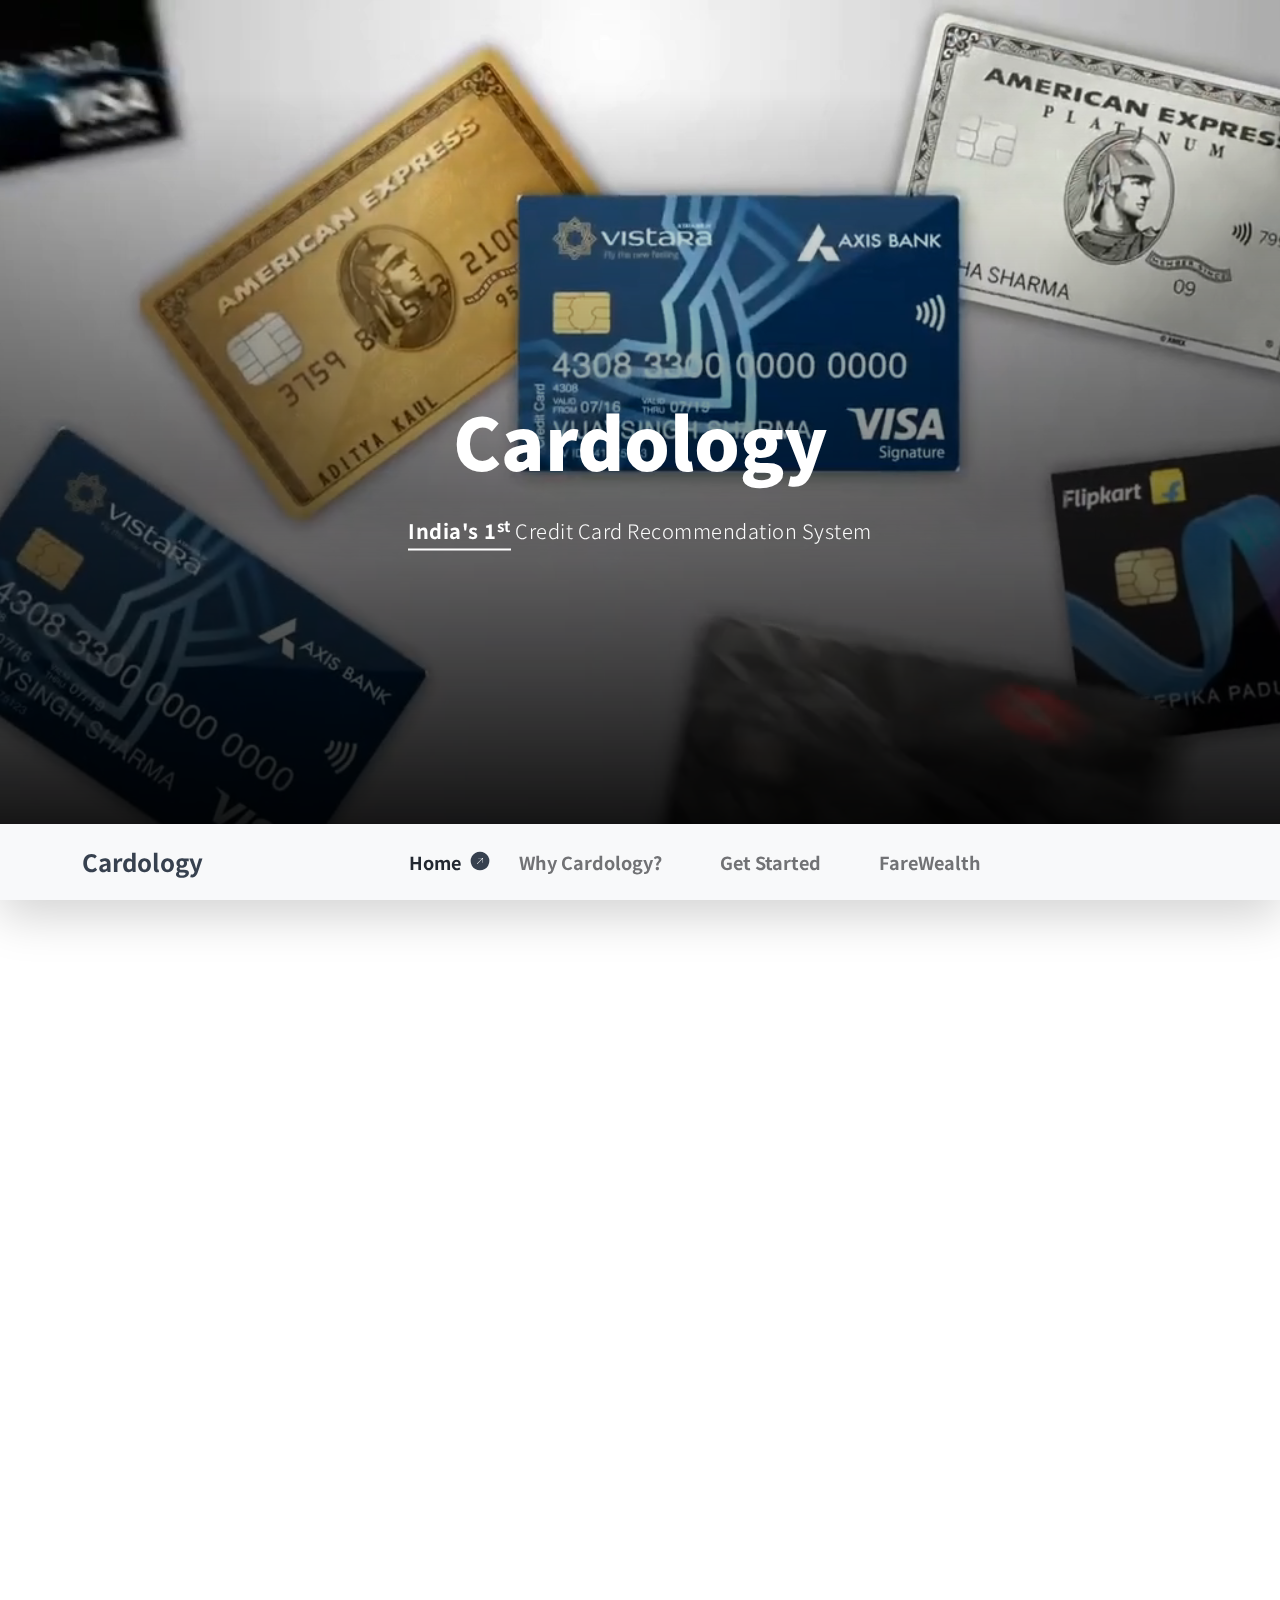
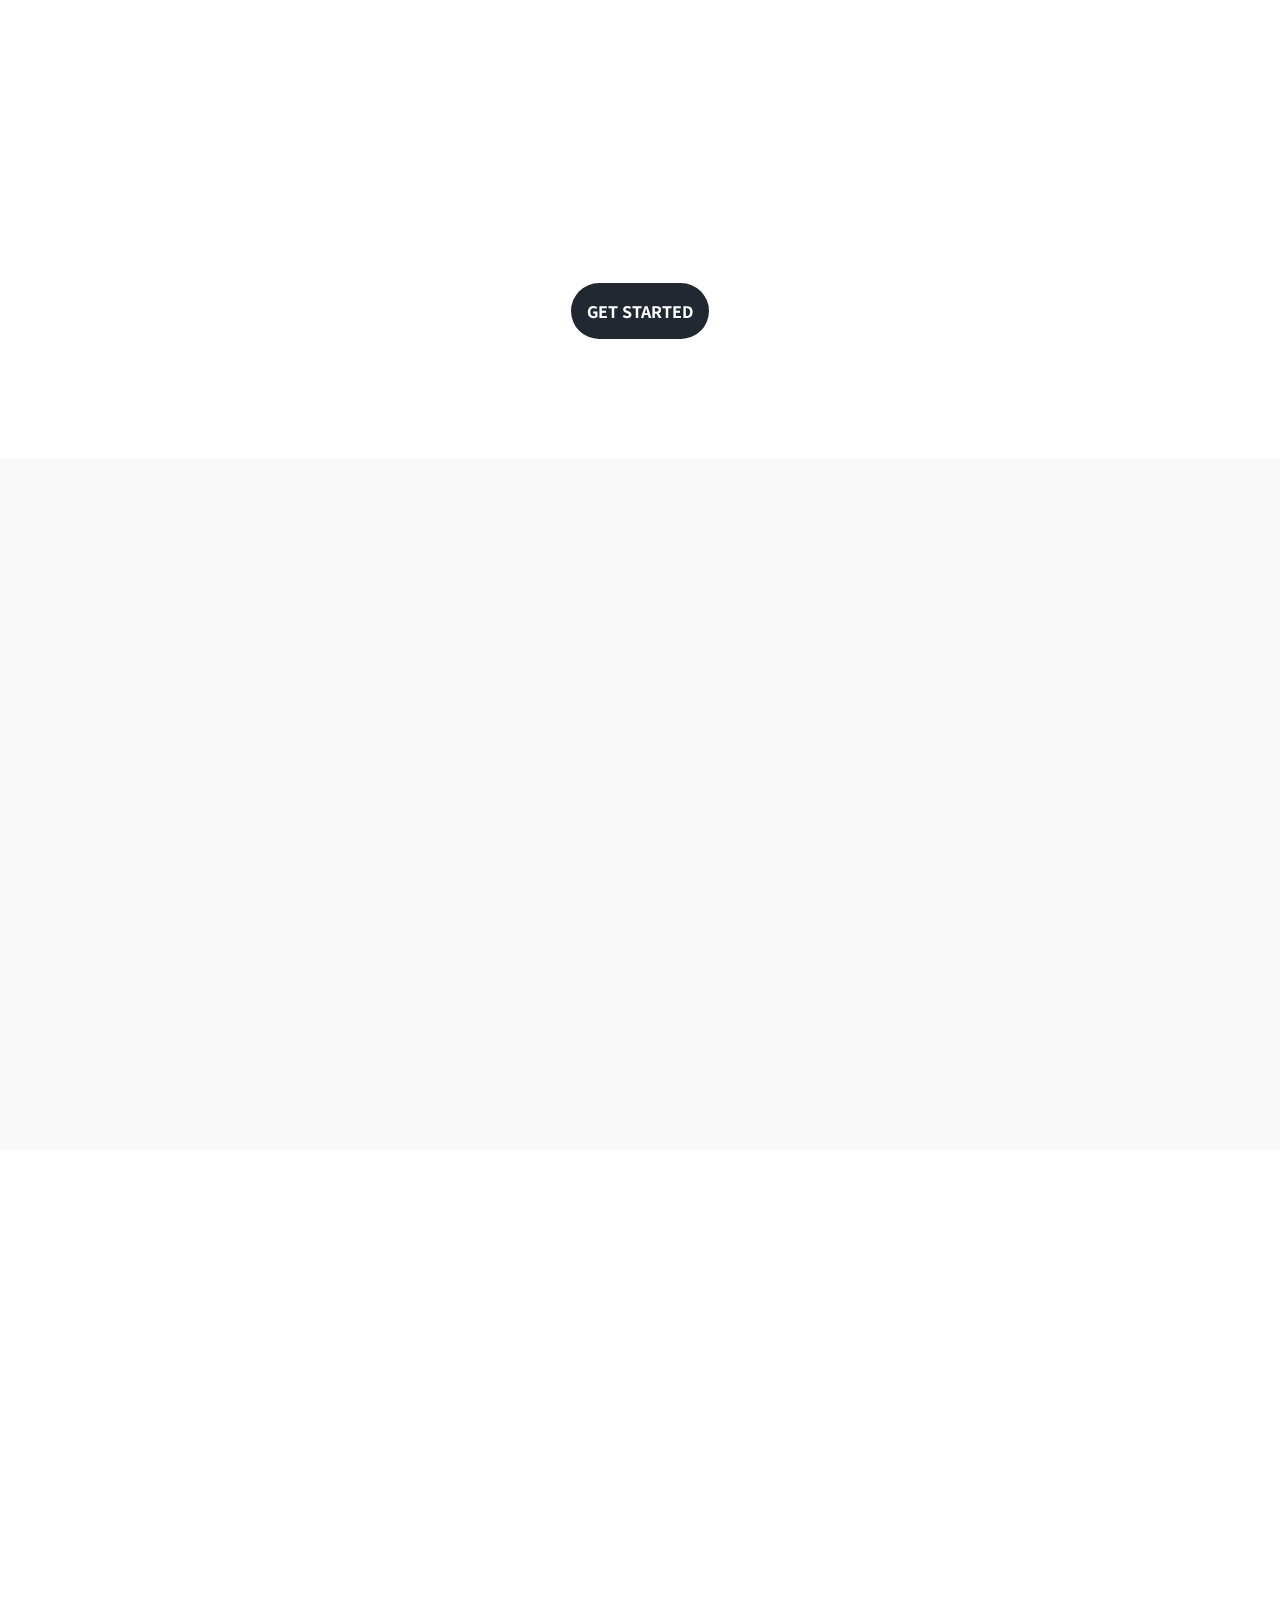
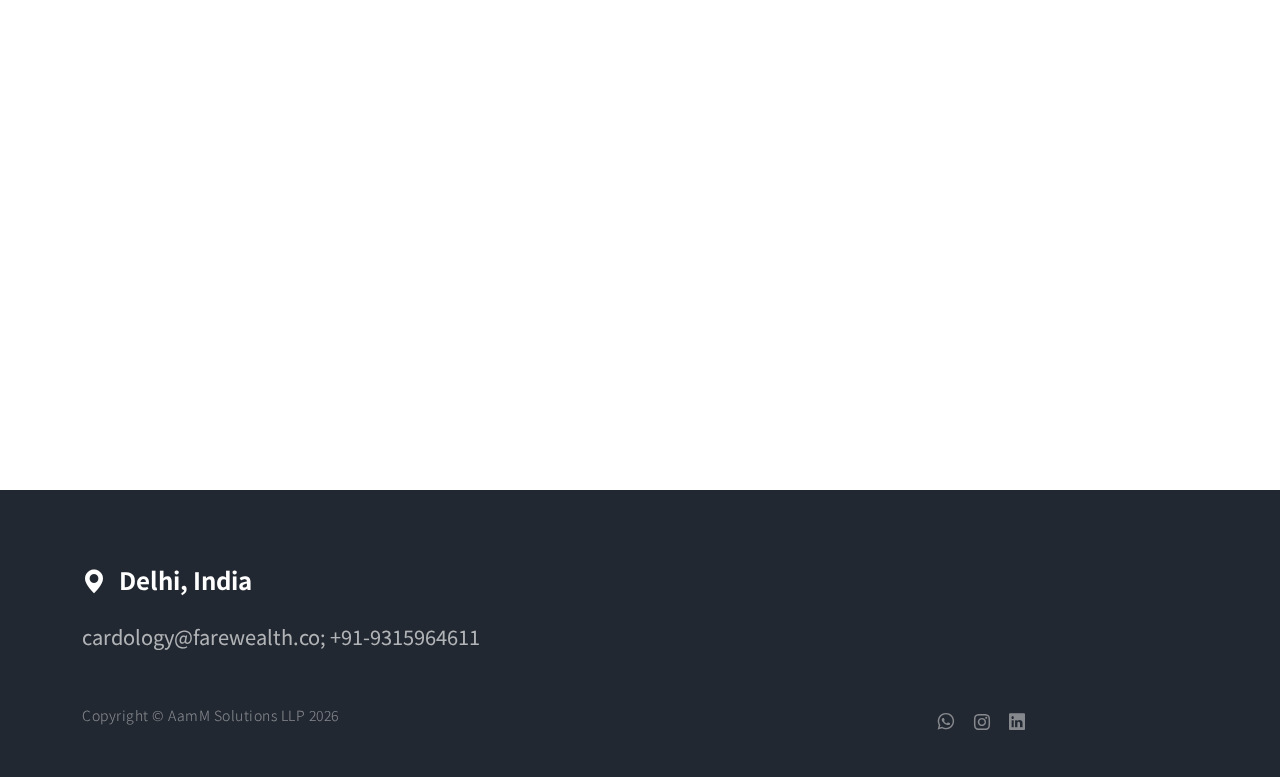
==== cardology.html @ 53d83308 "Update cardology.html" ====
<!doctype html>
<html lang="en">
    <head>
        <meta charset="utf-8">
        <meta name="viewport" content="width=device-width, initial-scale=1">

        <meta name="description" content="India's 1st Credit Card Recommendation System. Find the best credit cards from SBI, Axis Bank, ICICI, HDFC, and more.">
        <meta name="keywords" content="reward points, redemption, cashback, miles, credit cards, best credit card, which credit card to get, credit card recommendation, SBI, Axis Bank, ICICI, HDFC, IDFC, credit score, CIBIL, CRIF, Gpay, Cred, Magnus, Amex, American Express, infinia">
        <meta name="author" content="FareWealth">

        <title>Cardology - FareWealth | Credit Card Recommendation System</title>
        <link href="images/tabicon.png" rel="icon">

        <!-- CSS FILES -->
        <link rel="preconnect" href="https://fonts.googleapis.com">

        <link rel="preconnect" href="https://fonts.gstatic.com" crossorigin>

        <link href="https://fonts.googleapis.com/css2?family=Noto+Sans+JP:wght@300;400;700;900&display=swap" rel="stylesheet">

        <link href="css/bootstrap.min.css" rel="stylesheet">
        <link href="css/bootstrap-icons.css" rel="stylesheet">

        <link rel="stylesheet" href="css/magnific-popup.css">

        <link href="css/aos.css" rel="stylesheet">

        <link href="css/templatemo-nomad-force.css" rel="stylesheet">
<!--

TemplateMo 567 Nomad Force

https://templatemo.com/tm-567-nomad-force

-->

<!-- Google tag (gtag.js) -->
<script async src="https://www.googletagmanager.com/gtag/js?id=AW-16481809803">
</script>
<script>
  window.dataLayer = window.dataLayer || [];
  function gtag(){dataLayer.push(arguments);}
  gtag('js', new Date());

  gtag('config', 'AW-16481809803');
</script>

<script src="https://www.google.com/recaptcha/api.js" async defer></script>

    </head>

    <body>

        <main>

          <section class="hero" id="hero">
              <div class="heroText">
                  <h1 class="text-white mt-5 mb-lg-4" data-aos="zoom-in" data-aos-delay="800">
                      Cardology
                  </h1>

                  <p class="text-secondary-white-color" data-aos="fade-up" data-aos-delay="1000">
                      <strong class="custom-underline">India's 1<sup>st</sup></strong> Credit Card Recommendation System
                  </p>
              </div>
                <div style="display:none">credit card</div>
                <div class="videoWrapper">
                  <video autoplay="" loop="" muted="" class="custom-video" poster="videos/card_fall.mp4">
                      <source src="videos/card_fall.mp4" type="video/mp4">

                      Your browser does not support the video tag.
                  </video>
              </div>

                <div class="overlay"></div>
            </section>

            <nav class="navbar navbar-expand-lg bg-light shadow-lg">
                <div class="container">
                    <a class="navbar-brand" href="cardology">
                        <strong>Cardology</strong>
                    </a>

                    <button class="navbar-toggler" type="button" data-bs-toggle="collapse" data-bs-target="#navbarNav" aria-controls="navbarNav" aria-expanded="false" aria-label="Toggle navigation">
                        <span class="navbar-toggler-icon"></span>
                    </button>

                    <div class="collapse navbar-collapse" id="navbarNav">
                        <ul class="navbar-nav mx-auto">
                            <li class="nav-item active">
                                <a class="nav-link" href="#hero">Home</a>
                            </li>

                            <li class="nav-item">
                                <a class="nav-link" href="#why">Why Cardology?</a>
                            </li>

                            <li class="nav-item">
                                <a class="nav-link" href="#go">Get Started</a>
                            </li>

                            <!--<li class="nav-item">
                                <a class="nav-link" href="index.html#news">News & Events</a>
                            </li>-->

                            <li class="nav-item">
                                <a class="nav-link" href="index">FareWealth</a>
                            </li>
                        </ul>
                    </div>
                </div>
            </nav>
              <div style="display:none">credit score</div>

            <section class="news-detail section-padding" id = "why" >
                <div class="container">
                    <div class="row">
                        <div class="col-lg-8 col-10 mx-auto">
                            <h2 class="mb-3" data-aos="fade-up">Introducing Cardology: Where Personalized Recommendations Meet Financial Precision!</h2>
                              <div style="display:none">cred</div>
                            <p class="me-4" data-aos="fade-up">In a world full of credit card options, finding the ideal one can be overwhelming. But worry no more – <b>Cardology is here to make your credit card quest effortless!</b></p>
                              <div style="display:none">infinia</div>
                            <div class="clearfix my-4 mt-lg-0 mt-5">
                                <div class="col-md-6 float-md-end mb-3 ms-md-3" data-aos="fade-up">
                                    <figure class="figure">
                                        <img src="videos/cardology.gif" class="img-fluid news-image" alt="Credit Card Recommendation">

                                        <!--<figcaption class="figure-caption text-end">A caption for the above image.</figcaption>-->
                                    </figure>
                                </div>
                                  <div style="display:none">miles</div>
                            <p data-aos="fade-up">Gone are the days of putting in hours of research in finding a card and still being blindsided by something in the fine print. Cardology's cutting-edge algorithm takes into account not just your income, but your dreams and aspirations too</p>
                            <p data-aos="fade-up">Whether you're a wanderer seeking air miles or a cashback enthusiast, Cardology handpicks options that align with your desires</p>
                              <div style="display:none">reward points</div>
                                  <p data-aos="fade-up">
                                  Cardology is your one-stop shop, offering unbiased recommendations and a vast database to find your perfect match. So what are you waiting for? Start your journey to finding the ideal credit card today!
                                  </p>
                                    <div style="display:none">cashback</div>
                                <div class="col-lg-5 col-12 mx-auto text-center mt-5">
                                  <a href="#go" class="small-button1">Get Started</a>
                                </div>
                                  <div style="display:none">credit score</div>
                                  <div style="display:none">redemptions</div>
                                  <!--<p data-aos="fade-up">
                                  Xx
                                  </p>

                                  <p data-aos="fade-up">
                                    This Bootstrap 5 layout is provided by TemplateMo website and it is free to use for any of your website. You are allowed to edit it in any way you like. However, please do not redistribute this template ZIP file for a template download purpose on any other website such as Free CSS collection websites.
                                  </p>-->
                            </div>

                            <!--<div class="social-share d-flex mt-5">
                                <span class="me-4" data-aos="zoom-in">Share this article:</span>

                                <a href="#" class="social-share-icon bi-facebook" data-aos="zoom-in"></a>

                                <a href="#" class="social-share-icon bi-twitter mx-3" data-aos="zoom-in"></a>

                                <a href="#" class="social-share-icon bi-envelope" data-aos="zoom-in"></a>
                            </div>-->
                        </div>

                    </div>
                </div>
            </section>

  <section class="news section-padding" id="go">
    <div class="container">
        <div class="row">
            <div class="col-lg-7 col-12 mx-auto">
                <form action="https://script.google.com/macros/s/AKfycbxl1vEf_LcrBMCk0-cJaNniIrjMcDymvpiMND2NE197SABm3jBpMwBMckZN7QJ_wHxz/exec" method="post" class="contact-form" role="form" data-aos="fade-up">
                    <!-- Section 1: Personal Information -->
                    <div class="step" id="step1">
                        <h2 class="mb-4 text-center" data-aos="fade-up">Getting to Know You!</h2>
                        <label for="email" class="form-label">Email <sup class="text-danger">*</sup></label>
                        <input type="email" name="email" id="email" pattern="[^ @]*@[^ @]*" class="form-control" placeholder="Email Address" required>
                        <br>
                        <label for="name" class="form-label">Name <sup class="text-danger">*</sup></label>
                        <input type="text" name="name" id="name" class="form-control" placeholder="Full Name" required>
                        <br>
                        <label for="employment-type" class="form-label">Employment Type <sup class="text-danger">*</sup></label>
                        <select name="employment-type" id="employment-type" class="form-control" required>
                          <option value="" disabled selected>Select</option>
                          <option value="Salaried">Salaried</option>
                          <option value="Non-Salaried">Non-Salaried</option>
                        </select>
                        <br>
                        <button type="button" onclick="prevStep(1)" class="arrow-btn">&#8592; Previous</button>
                        <button type="button" onclick="nextStep(2)" class="arrow-btn next-btn" id="next-button-section1">Next &#8594;</button>
                        <div class="page-number text-center">1/4</div>
                    </div>

                    <!-- Section 2: Credit Card Usage -->
                    <div class="step" id="step2">
                        <h2 class="mb-4 text-center" data-aos="fade-up">Getting to Know You!</h2>
                        <label for="credit-card-usage" class="form-label">What do you want to use your Credit Card for? <sup class="text-danger">*</sup></label>
                        <select name="credit-card-usage" id="credit-card-usage" class="form-control" required>
                            <option value="" disabled selected>Select</option>
                            <option value="Nothing Specific">Nothing Specific</option>
                            <option value="Lifestyle">Lifestyle</option>
                            <option value="Fuel">Fuel</option>
                            <option value="Cashback/ Rewards">Cashback/ Rewards</option>
                            <option value="Travel">Travel</option>
                            <option value="Airport Lounges">Airport Lounge</option>
                            <option value="Food">Food</option>
                            <option value="Health & Wellness">Health & Wellness</option>
                            <option value="Entertainment">Entertainment</option>
                            <option value="Luxury">Luxury</option>
                            <option value="Forex">Forex</option>
                            <option value="FinTech">FinTech</option>
                        </select>
                        <br>
                        <label for="joining-fee-restriction" class="form-label">Any specific restrictions on Joining Fee? <sup class="text-danger">*</sup></label>
                        <select name="joining-fee-restriction" id="joining-fee-restriction" class="form-control" required>
                            <option value="" disabled selected>Select</option>
                            <option value="None">None</option>
                            <option value="0">0</option>
                            <option value="500">500</option>
                            <option value="750">750</option>
                            <option value="1000">1000</option>
                            <option value="1500">1500</option>
                        </select>
                        <br>
                        <label for="annual-salary" class="form-label">Where does the Fixed Component of your Salary fall? <sup class="text-danger">*</sup></label>
                        <select name="annual-salary" id="annual-salary" class="form-control" required>
                            <option value="" disabled selected>Select</option>
                            <option value="650000">Less than 6.5 Lakhs</option>
                            <option value="1200000">7 to 12 Lakhs</option>
                            <option value="1800000">13 to 18 Lakhs</option>
                            <option value="2400000">19 to 24 Lakhs</option>
                            <option value="3000000">25 to 30 Lakhs</option>
                            <option value="4000000">31 to 40 Lakhs</option>
                            <option value="10000000">> 40 Lakhs</option>
                        </select>
                        <br>
                        <!--<label for="annual-salary" class="form-label">Fixed Component of your Annual Salary (in lakhs) <sup class="text-danger">*</sup></label>
                        <input type="number" name="annual-salary" id="annual-salary" class="form-control" placeholder="Eg. 6000000" required>
                        <br>-->
                        <button type="button" onclick="prevStep(1)" class="arrow-btn">&#8592; Previous</button>
                        <button type="button" onclick="nextStep(3)" class="arrow-btn next-btn" id="next-button-section2">Next &#8594;</button>
                        <div class="page-number text-center">2/4</div>
                    </div>

                    <!-- Section 3: Credit Score and Late Payment History -->
                    <div class="step" id="step3">
                        <h2 class="mb-4 text-center" data-aos="fade-up">Your Credit Handling</h2>
                        <label for="credit-score" class="form-label">Credit Score (its optional but you can check your credit score <u><i><a href="https://creditreport.paisabazaar.com/credit-report/apply?utm_source=google_brand&utm_medium=ppc0paisabazaar&utm_term=paisabazaar%20cibil&utm_campaign=Paisabazaar_CS_Desktop00Cibil_Exact_Desktop&Campaign=771973089&Adgroupid=40110799906&Loc_Inte=&Loc_Phys=9061695&Matchtype=e&Network=g&Device=c&Devicemodel=&Gclid=CjwKCAjwivemBhBhEiwAJxNWN50Nm9okqbE24XlFQ9FS-tomcrTzX8kj9dLvlo1PJSS6yJveeFjtgRoCtAMQAvD_BwE&Keyword=paisabazaar%20cibil&Placement=&Adpos=&gclid=CjwKCAjwivemBhBhEiwAJxNWN50Nm9okqbE24XlFQ9FS-tomcrTzX8kj9dLvlo1PJSS6yJveeFjtgRoCtAMQAvD_BwE">here</a></i></u>)</label>
                        <input type="number" name="credit-score" id="credit-score" class="form-control" placeholder="Your credit score">
                        <br>
                        <label for="late-payment-history" class="form-label">How many times have you been charged a late payment fee for a bill (any kind of bill)?</label>
                        <select name="late-payment-history" id="late-payment-history" class="form-control">
                            <option value="" disabled selected>Select</option>
                            <option value="Never">Never</option>
                            <option value="Only once">Only once</option>
                            <option value="More than twice">More than twice</option>
                            <option value="4 times and strong xD">4 times and strong xD</option>
                            <option value="Lost the count xP">Lost the count xP</option>
                        </select>
                        <br>
                        <label for="average-spends" class="form-label">What are your average spends in a month? (in Rupees)</label>
                        <select name="average-spends" id="average-spends" class="form-control">
                            <option value="" disabled selected>Select</option>
                            <option value="<1000">< ₹1000</option>
                            <option value="<2500">< ₹2500</option>
                            <option value="<5000">< ₹5000</option>
                            <option value=">5000">> ₹5000</option>
                        </select>
                        <br>
                        <button type="button" onclick="prevStep(2)" class="arrow-btn">&#8592; Previous</button>
                        <button type="button" onclick="nextStep(4)" class="arrow-btn next-btn"id="next-button-section4">Next &#8594;</button>
                        <div class="page-number text-center">3/4</div>
                    </div>

                    <!-- Section 4: Current Credit Cards and Credit History -->
                    <div class="step" id="step4">
                        <h2 class="mb-4 text-center" data-aos="fade-up">Your Credit History</h2>
                        <label for="current-credit-cards" class="form-label">Do you have any credit card right now?</label>
                        <select name="current-credit-cards" id="current-credit-cards" class="form-control">
                            <option value="" disabled selected>Select</option>
                            <option value="No">No</option>
                            <option value="Yes, I have 1">Yes, I have 1</option>
                            <option value="Yes, I have more than 1">Yes, I have more than 1</option>
                        </select>
                        <br>
                        <label for="credit-history" class="form-label">Have you ever taken credit (other than credit card)?</label>
                        <select name="credit-history" id="credit-history" class="form-control">
                            <option value="" disabled selected>Select</option>
                            <option value="Yes">Yes</option>
                            <option value="No">No</option>
                        </select>
                        <br>
                        <button type="button" onclick="prevStep(3)" class="arrow-btn">&#8592; Previous</button>
                        <br>
                        <div class="page-number text-center">4/4</div>
                        <div class="col-lg-5 col-12 mx-auto mt-5">
                          <div class="g-recaptcha" data-sitekey="6LdAO5IpAAAAAK15Z3BLJcBoKoiZpqKz-oMtKW0u"></div>
                        </div>
                        <div class="col-lg-5 col-12 mx-auto mt-5">
                            <button type="submit" onclick="validateForm()" class="form-control">Submit</button>
                            <div id="caution-message" class="text-danger text-center"></div>
                        </div>
                    </div>
                </form>
            </div>
        </div>
    </div>
</section>

<section class=" contact section-padding" id="contact">
    <div class="container">
        <div class="row">

            <div class="col-lg-7 col-12 mx-auto">

                <h2 class="mb-4 text-center" data-aos="fade-up"> Have questions or need assistance? Write to Us</h2>

                <form action="https://formspree.io/f/xrgwpagz" method="post" class="contact-form" role="form" data-aos="fade-up">

                    <div class="row">

                        <div class="col-lg-6 col-6">
                            <label for="name" class="form-label">Name <sup class="text-danger">*</sup></label>

                            <input type="text" name="name" id="name" class="form-control" placeholder="Full name" required>
                        </div>

                        <div class="col-lg-6 col-6">
                            <label for="email" class="form-label">Email <sup class="text-danger">*</sup></label>

                            <input type="email" name="email" id="email" pattern="[^ @]*@[^ @]*" class="form-control" placeholder="Email address" required>
                        </div>

                        <div class="col-12 my-4">
                            <label for="message" class="form-label">Subject<sup class="text-danger">*</sup></label>

                            <input type="text" class="form-control" name="subject" id="subject" placeholder="Subject" required>

                        </div>

                        <div class="col-12 my-4">
                            <label for="message" class="form-label">How can we help?</label>

                            <textarea name="message" rows="6" class="form-control" id="message" placeholder="Tell us about your query" required></textarea>

                        </div>

                        <!--<div class="col-12">
                            <label for="services" class="form-label">Services<sup class="text-danger">*</sup></label>
                        </div>

                        <div class="col-lg-4 col-12">
                            <div class="form-check">
                                <input type="checkbox" id="checkbox1" name="checkbox1" class="form-check-input">

                                <label class="form-check-label" for="checkbox1">Branding</label>
                              </div>
                        </div>

                        <div class="col-lg-4 col-12 my-2 my-lg-0">
                            <div class="form-check">
                                <input type="checkbox" id="checkbox2" name="checkbox2" class="form-check-input">

                                <label class="form-check-label" for="checkbox2">Digital Experiences</label>
                              </div>
                        </div>

                        <div class="col-lg-4 col-12">
                            <div class="form-check">
                                <input type="checkbox" id="checkbox3" name="checkbox3" class="form-check-input">

                                <label class="form-check-label" for="checkbox3">Web Development</label>
                              </div>
                        </div>-->
                    </div>

                    <div class="col-lg-5 col-12 mx-auto mt-5">
                        <button type="submit" class="form-control">Send Message</button>
                    </div>
                </form>
            </div>

        </div>
    </div>
</section>
        </main>

        <footer class="site-footer">
            <div class="container">
                <div class="row">

                    <div class="col-12">
                        <h5 class="text-white">
                            <i class="bi-geo-alt-fill me-2"></i>
                            Delhi, India
                        </h5>

                        <a href="mailto:cardology@farewealth.co" class="custom-link mt-3 mb-5">
                            cardology@farewealth.co;
                        </a>
                        <a href="tel://+919315964611" class="custom-link mt-3 mb-5">
                            +91-9315964611
                        </a>
                    </div>

                    <div class="col-6">
                        <p class="copyright-text mb-0">Copyright © AamM Solutions LLP <script>document.write(new Date().getFullYear());</script>

                      <!--  <br><br>Design: <a href="https://templatemo.com/page/1" target="_parent">TemplateMo</a></p>-->

                    </div>

                    <div class="col-lg-3 col-5 ms-auto">
                        <ul class="social-icon">
                            <!--<li><a href="#" class="social-icon-link bi-facebook"></a></li>

                            <li><a href="#" class="social-icon-link bi-twitter"></a></li>-->

                            <li><a href="https://bit.ly/sayhiFW" class="social-icon-link bi-whatsapp"></a></li>

                            <li><a href="https://www.instagram.com/fare.wealth/" class="social-icon-link bi-instagram"></a></li>

                            <li><a href="https://www.linkedin.com/company/farewealth" class="social-icon-link bi-linkedin"></a></li>
                        </ul>
                    </div>

                </div>
            </section>
        </footer>

        <!-- JAVASCRIPT FILES -->
        <script src="js/jquery.min.js"></script>
        <script src="js/bootstrap.bundle.min.js"></script>
        <script src="js/jquery.sticky.js"></script>
        <script src="js/aos.js"></script>
        <script src="js/jquery.magnific-popup.min.js"></script>
        <script src="js/magnific-popup-options.js"></script>
        <script src="js/scrollspy.min.js"></script>
        <script src="js/custom.js"></script>
        <script>
        let currentStep = 1;

        function nextStep(step) {
          document.getElementById(`step${currentStep}`).style.display = "none";
          currentStep = step;
          document.getElementById(`step${currentStep}`).style.display = "block";
        }

        function prevStep(step) {
          document.getElementById(`step${currentStep}`).style.display = "none";
          currentStep = step;
          document.getElementById(`step${currentStep}`).style.display = "block";
        }

        // Initially, only show the first step
        document.getElementById("step2").style.display = "none";
        document.getElementById("step3").style.display = "none";
        document.getElementById("step4").style.display = "none";
        </script>

        <script type="application/ld+json">
        {
          "@context": "http://schema.org",
          "@type": "Organization",
          "name": "FareWealth",
          "url": "https://farewealth.co/",
          "logo": "https://farewealth.co/images/hero-bg2.jpg",
          "description": "India's leading credit card recommendation platform",
          "address": {
            "@type": "PostalAddress",
            "streetAddress": "Delhi",
            "addressLocality": "New Delhi",
            "addressRegion": "Delhi",
            "postalCode": "110063",
            "addressCountry": "India"
          },
          "contactPoint": {
            "@type": "ContactPoint",
            "contactType": "Customer Support",
            "telephone": "+91-9315964611",
            "email": "cardology@farewealth.co"
          }
        }
        </script>
        <script>
            const form = document.querySelector('form');

            form.addEventListener('submit', (e) => {
                e.preventDefault(); // Prevent default form submission

                // Get reCAPTCHA response
                const captchaResponse = document.getElementById('g-recaptcha-response').value;

                // Check if reCAPTCHA response is empty
                if (!captchaResponse || captchaResponse.length === 0) {
                    alert("Please complete the reCAPTCHA.");
                    return; // Exit function early if reCAPTCHA is not completed
                }

                // If reCAPTCHA is completed, submit the form
                form.submit();
            });
        </script>

    </body>
</html>
---- css/templatemo-nomad-force.css ----
/*

TemplateMo 567 Nomad Force

https://templatemo.com/tm-567-nomad-force

*/

/*---------------------------------------
  CUSTOM PROPERTIES ( VARIABLES )
-----------------------------------------*/
:root {
  --white-color:                  #FFFFFF;
  --primary-color:                #37414f;
  --section-bg-color:             #f9f9f9;
  --dark-color:                   #222831;
  --grey-color:                   #fcfeff;
  --text-secondary-white-color:   rgba(255, 255, 255, 0.98);
  --title-color:                  #565758;
  --p-color:                      #717275;

  --body-font-family:           'Noto Sans JP', sans-serif;

  --h1-font-size:               72px;
  --h2-font-size:               42px;
  --h3-font-size:               36px;
  --h4-font-size:               32px;
  --h5-font-size:               24px;
  --h6-font-size:               22px;
  --p-font-size:                20px;
  --copyright-text-font-size:   14px;
  --custom-link-font-size:      12px;

  --font-weight-light:          300;
  --font-weight-normal:         400;
  --font-weight-bold:           700;
  --font-weight-black:          900;
}

body,
html {
  height: 100%;
}

body {
    background: var(--white-color);
    font-family: var(--body-font-family);
    position: relative;
}

/*---------------------------------------
  TYPOGRAPHY
-----------------------------------------*/

h2,
h3,
h4,
h5,
h6 {
  color: var(--dark-color);
  line-height: inherit;
}

h1,
h2,
h3,
h4,
h5,
h6 {
  font-weight: var(--font-weight-bold);
}

h1,
h2 {
  font-weight: var(--font-weight-black);
}

h1 {
  font-size: var(--h1-font-size);
  line-height: normal;
}

h2 {
  font-size: var(--h2-font-size);
}

h3 {
  font-size: var(--h3-font-size);
}

h4 {
  font-size: var(--h4-font-size);
}

h5 {
  font-size: var(--h5-font-size);
}

h6 {
  font-size: var(--h6-font-size);
}

p {
  color: var(--p-color);
  font-size: var(--p-font-size);
  font-weight: var(--font-weight-light);
  letter-spacing: 0.5px;
}

.text-secondary-white-color {
  color: var(--text-secondary-white-color);
}

a,
button {
  touch-action: manipulation;
  transition: all 0.3s;
}

a {
  color: var(--p-color);
  text-decoration: none;
}

a:hover {
  color: var(--primary-color);
}

::selection {
  background: var(--dark-color);
  color: var(--white-color);
}

.custom-underline {
  border-bottom: 2px solid var(--white-color);
  color: var(--white-color);
  padding-bottom: 4px;
}

.videoWrapper {
  position: relative;
  padding-bottom: 56.25%; /* 16:9 */
  height: 0;
  z-index: -100;
}

.custom-video {
  position: absolute;
  top: 0;
  left: 0;
  width: 100%;
  height: 100%;
}

.overlay {
  background: linear-gradient(to top, #000, transparent 90%);
  position: absolute;
  top: 0;
  right: 0;
  bottom: 0;
  left: 0;
}

/*---------------------------------------
  Banner
-----------------------------------------*/
.new-banner {
    background-color: #ff0000; /* Choose your desired background color */
    color: #ffffff; /* Choose text color that contrasts well with the background */
    padding: 2px 5px;
    border-radius: 4px;
    font-size: 12px;
    vertical-align: super; /* This makes the text superscript */
    animation: blinkAnimation 5s infinite; /* Apply the blinking animation */
}

@keyframes blinkAnimation {
    0%, 50%, 100% {
        opacity: 1; /* Fully visible */
    }
    25%, 75% {
        opacity: 0; /* Invisible */
    }
}


/*---------------------------------------
  CUSTOM LINK
-----------------------------------------*/
.carousel-item img {
    max-width: 100%;
    height: auto;
}

/*---------------------------------------
  Form arrow
-----------------------------------------*/
.arrow-btn {
            background: none;
            border: none;
            cursor: pointer;
            font-size: 24px;
        }
        .next-btn {
            float: right; /* Align the button to the right */
        }

.dropdown-arrow {
        position: absolute;
        top: 50%;
        right: 10px;
        transform: translateY(-50%);
        pointer-events: none;
    }

    /* Style for the select elements to add some padding for the arrow icon */
    select {
        padding-right: 30px; /* Adjust as needed */
    }

/*---------------------------------------
  CUSTOM LINK
-----------------------------------------*/
.custom-links {
  max-width: 230px;
}

.custom-link {
  position: relative;
  overflow: hidden;
  z-index: 1;
  display: inline-block;
  transition: all .3s cubic-bezier(.645,.045,.355,1);
}

.custom-link::after {
  content: "";
  width: 0;
  height: 2px;
  bottom: 0;
  position: absolute;
  left: auto;
  right: 0;
  z-index: -1;
  transition: width .6s cubic-bezier(.25,.8,.25,1) 0s;
  background: currentColor;
}

.custom-link:hover::after {
  width: 100%;
  left: 0;
  right: auto;
}

.custom-link:hover,
.custom-link:hover::after {
  color: var(--white-color);
}

b,
strong {
  font-weight: var(--font-weight-bold);
}

/*---------------------------------------
  NAVIGATION
-----------------------------------------*/

.navbar {
  z-index: 9;
  right: 0;
  left: 0;
  padding-top: 15px;
  padding-bottom: 15px;
}

.navbar-brand {
  color: var(--primary-color);
  font-size: 24px;
  font-weight: var(--font-weight-bold);
}

.navbar-expand-lg .navbar-nav .nav-link {
  padding-right: 15px;
  padding-left: 15px;
}

.navbar-nav .nav-link::after {
  content: "\f140";
  font-family: bootstrap-icons;
  display: inline-block;
  margin-left: 10px;
  color: var(--primary-color);
  opacity: 0;
  -webkit-transition: opacity 0.3s, -webkit-transform 0.3s;
  -moz-transition: opacity 0.3s, -moz-transform 0.3s;
  transition: opacity 0.3s, transform 0.3s;
  -webkit-transform: translateY(10px);
  -moz-transform: translateY(10px);
  transform: translateY(10px);
}

.navbar-nav .nav-link:hover::after {
  opacity: 1;
  -webkit-transform: translateY(0px);
  -moz-transform: translateY(0px);
  transform: translateY(0px);
}

.navbar-nav .nav-link {
  color: var(--p-color);
  font-size: 18px;
  font-weight: var(--font-weight-bold);
  position: relative;
}

.navbar-nav .nav-link:hover::after,
.navbar-nav .nav-item.active .nav-link::after {
  color: var(--primary-color);
  opacity: 1;
  -webkit-transform: translateY(0px);
  -moz-transform: translateY(0px);
  transform: translateY(0px);
}

.navbar-nav .nav-item.active .nav-link,
.nav-link:focus,
.nav-link:hover {
  color: var(--dark-color);
}

.nav-link:focus {
  color: var(--p-color);
}

.navbar-toggler {
  border: 0;
  padding: 0;
  cursor: pointer;
  margin: 0;
  width: 30px;
  height: 35px;
  outline: none;
}

.navbar-toggler:focus {
  outline: none;
  box-shadow: none;
}

.navbar-toggler[aria-expanded="true"] .navbar-toggler-icon {
  background: transparent;
}

.navbar-toggler[aria-expanded="true"] .navbar-toggler-icon:before,
.navbar-toggler[aria-expanded="true"] .navbar-toggler-icon:after {
  transition: top 300ms 50ms ease, -webkit-transform 300ms 350ms ease;
  transition: top 300ms 50ms ease, transform 300ms 350ms ease;
  transition: top 300ms 50ms ease, transform 300ms 350ms ease, -webkit-transform 300ms 350ms ease;
  top: 0;
}

.navbar-toggler[aria-expanded="true"] .navbar-toggler-icon:before {
  transform: rotate(45deg);
}

.navbar-toggler[aria-expanded="true"] .navbar-toggler-icon:after {
  transform: rotate(-45deg);
}

.navbar-toggler .navbar-toggler-icon {
  background: var(--dark-color);
  transition: background 10ms 300ms ease;
  display: block;
  width: 30px;
  height: 2px;
  position: relative;
}

.navbar-toggler .navbar-toggler-icon:before,
.navbar-toggler .navbar-toggler-icon:after {
  transition: top 300ms 350ms ease, -webkit-transform 300ms 50ms ease;
  transition: top 300ms 350ms ease, transform 300ms 50ms ease;
  transition: top 300ms 350ms ease, transform 300ms 50ms ease, -webkit-transform 300ms 50ms ease;
  position: absolute;
  right: 0;
  left: 0;
  background: var(--dark-color);
  width: 30px;
  height: 2px;
  content: '';
}

.navbar-toggler .navbar-toggler-icon:before {
  top: -8px;
}

.navbar-toggler .navbar-toggler-icon:after {
  top: 8px;
}

/*---------------------------------------
  HERO
-----------------------------------------*/
.hero {
  position: relative;
  overflow: hidden;
}

@media screen and (min-width: 992px) {
  .hero {
    height: 100vh;
  }

  .custom-video,
  .news-detail-image {
    object-fit: cover;
    width: 100vw;
    height: 100vh;
  }

  .sticky-wrapper {
    position: relative;
    bottom: 76px;
  }
}

.heroText {
  position: absolute;
  z-index: 9;
  top: 50%;
  left: 50%;
  transform: translate(-50%, -50%);
  width: 85%;
  text-align: center;
}

/*---------------------------------------
  ABOUT & TEAM MEMBERS
-----------------------------------------*/
.about-image,
.team-image {
  width: 100%;
  height: 100%;
  max-height: 635px;
  min-height: 475px;
  object-fit: cover;
}

.team-thumb {
  background: var(--white-color);
  position: absolute;
  bottom: 0;
  right: 0;
  width: 65%;
  padding: 22px 32px 32px 32px;
}

.carousel-control-next,
.carousel-control-prev {
  top: auto;
  bottom: 2.5rem;
}

.carousel-control-prev {
  right: 4rem;
  left: auto;
}

.carousel-control-next-icon,
.carousel-control-prev-icon {
  background-color: var(--dark-color);
  background-size: 50% 50%;
  border-radius: 100px;
  width: 3rem;
  height: 3rem;
}

/*---------------------------------------
  PORTFOLIO
-----------------------------------------*/
.portfolio-thumb {
  position: relative;
  overflow: hidden;
}

.portfolio-info {
  margin: 20px;
}

/*---------------------------------------
  NEWS & EVENTS
-----------------------------------------*/

.news,
.related-news {
  background: var(--section-bg-color);
}

.news-thumb {
  position: relative;
}

.news-category {
  background: var(--white-color);
  position: absolute;
  z-index: 9;
  top: 0;
  left: 0;
  padding: 4px 12px;
  display: inline-block;
}

.news-text-info {
  margin: 0 20px;
}

.news-title {
  margin-top: 15px;
  margin-bottom: 15px;
}

.news-title-link {
  color: var(--title-color);
  display: inline-block;
}

.news-title-link:hover {
  color: var(--dark-color);
}

.portfolio-image,
.news-image {
  display: block;
  transition: transform 0.6s ease-out;
}

.news-image-hover {
  display: inline-block;
  position: relative;
  overflow: hidden;
  z-index: 1;
  transition: all .3s cubic-bezier(.645,.045,.355,1);
  padding-bottom: 4px;
  height: 100%;
}

.news-image-hover::after {
  content: "";
  width: 0;
  height: 4px;
  bottom: 0;
  position: absolute;
  left: auto;
  right: 0;
  z-index: -1;
  transition: width .6s cubic-bezier(.25,.8,.25,1) 0s;
  background: #3b699d;
}

.news-image-hover-warning::after {
  background: #37414f;
}

.news-image-hover-primary::after {
  background: #0d6efd;
}

.news-image-hover-success::after {
  background: #3b699d;
}

.news-image-hover-ranking::after {
  background: #c49a67;
}

.news-image-hover:hover::after {
  width: 100%;
  left: 0;
  right: auto;
  z-index: 9;
}

.image-popup:hover .portfolio-image,
.news-image-hover:hover .news-image {
  transform: scale(1.02);
}

.news-two-column {
  min-height: 199px;
  margin-bottom: 16px;
}

.news-two-column .news-image {
  width: 100%;
  height: 100%;
  object-fit: cover;
}

.social-share-link,
.social-share-link + span {
  color: rgba(255, 255, 255, 0.65);
}

/*---------------------------------------
  SECTION
-----------------------------------------*/
.section-padding {
  padding-top: 7rem;
  padding-bottom: 7rem;
}

/*---------------------------------------
  Google Form
-----------------------------------------*/
.responsive-iframe-container {
        position: relative;
        overflow: hidden;
        padding-top: 75%; /* 16:9 aspect ratio */
    }

    .responsive-iframe-container iframe {
        position: absolute;
        top: 0;
        left: 0;
        width: 100%;
        height: 100%;
    }

    @media (max-width: 768px) {
        .col-lg-8 {
            width: 100%;
        }
    }

/*---------------------------------------
  Button1
-----------------------------------------*/

.button1-container {
  text-align: center; /* Center-align content */
}

.small-button1 {
  background: var(--dark-color);
  border: none;
  border-radius: 100px;
  color: var(--white-color);
  font-weight: var(--font-weight-bold);
  text-transform: uppercase;
  padding: 16px;
  transition: all 0.6s ease-out;
}

/*---------------------------------------
  CONTACT
-----------------------------------------*/
.contact-info {
  padding: 40px;
}

.contact-form .form-control {
  border-radius: 0;
  font-weight: var(--font-weight-normal);
  padding-top: 12px;
  padding-bottom: 12px;
}

.contact-form button[type='submit'] {
  background: var(--dark-color);
  border: none;
  border-radius: 100px;
  color: var(--white-color);
  font-weight: var(--font-weight-bold);
  text-transform: uppercase;
  padding: 16px;
  transition: all 0.6s ease-out;
}

.contact-form button[type='submit']:hover {
  background: var(--primary-color);
}

.form-label {
  color: var(--p-color);
  font-weight: var(--font-weight-bold);
}

.map-iframe {
  display: block;

}

/*---------------------------------------
  SITE FOOTER
-----------------------------------------*/
.site-footer {
  background: var(--dark-color);
  padding-top: 4.5rem;
  padding-bottom: 2.5rem;
}

.site-footer .custom-link {
  color: rgba(255, 255, 255, 0.65);
  font-size: var(--p-font-size);
}

.site-footer .custom-link:hover,
.site-footer .social-icon-link:hover {
  color: var(--white-color);
}

.copyright-text {
  color: rgba(255, 255, 255, 0.45);
  font-size: var(--copyright-text-font-size);
}

/*---------------------------------------
  SOCIAL ICON
-----------------------------------------*/
.social-icon {
  margin: 0;
  padding: 0;
}

.social-icon li {
  list-style: none;
  display: inline-block;
  vertical-align: top;
}

.social-icon-link {
  color: rgba(255, 255, 255, 0.45);
  font-size: 1rem;
  display: inline-block;
  vertical-align: top;
  margin-top: 4px;
  margin-bottom: 4px;
  margin-right: 15px;
}

.social-icon-link:hover {
  color: var(--primary-color);
}

/*---------------------------------------
  RESPONSIVE STYLES
-----------------------------------------*/
@media screen and (min-width: 1600px) {
  .news-two-column {
    min-height: 232.5px;
  }
}

@media screen and (max-width: 991px) {
  h1 {
    font-size: 48px;
  }

  h2 {
    font-size: 36px;
  }

  h3 {
    font-size: 32px;
  }

  h4 {
    font-size: 28px;
  }

  h5 {
    font-size: 20px;
  }

  h6 {
    font-size: 18px;
  }

  .navbar {
    padding-top: 10px;
    padding-bottom: 10px;
  }

  .section-padding {
    padding-top: 6rem;
    padding-bottom: 6rem;
  }

  .team-thumb {
    left: 0;
    width: auto;
  }

  .news-two-column {
    height: auto !important;
    min-height: inherit;
  }

  .news .col-12 .news-two-column:first-child {
    margin-bottom: 38px;
  }
}

@media screen and (max-width: 767px) {
  .news-detail-title {
    font-size: 36px;
  }
}

@media screen and (max-width: 360px) {
  h1 {
    font-size: 32px;
  }

  .heroText p {
    font-size: 14px;
  }
}

@media screen and (max-width: 359px) {
  .news-detail-title {
    font-size: 22px;
  }
}
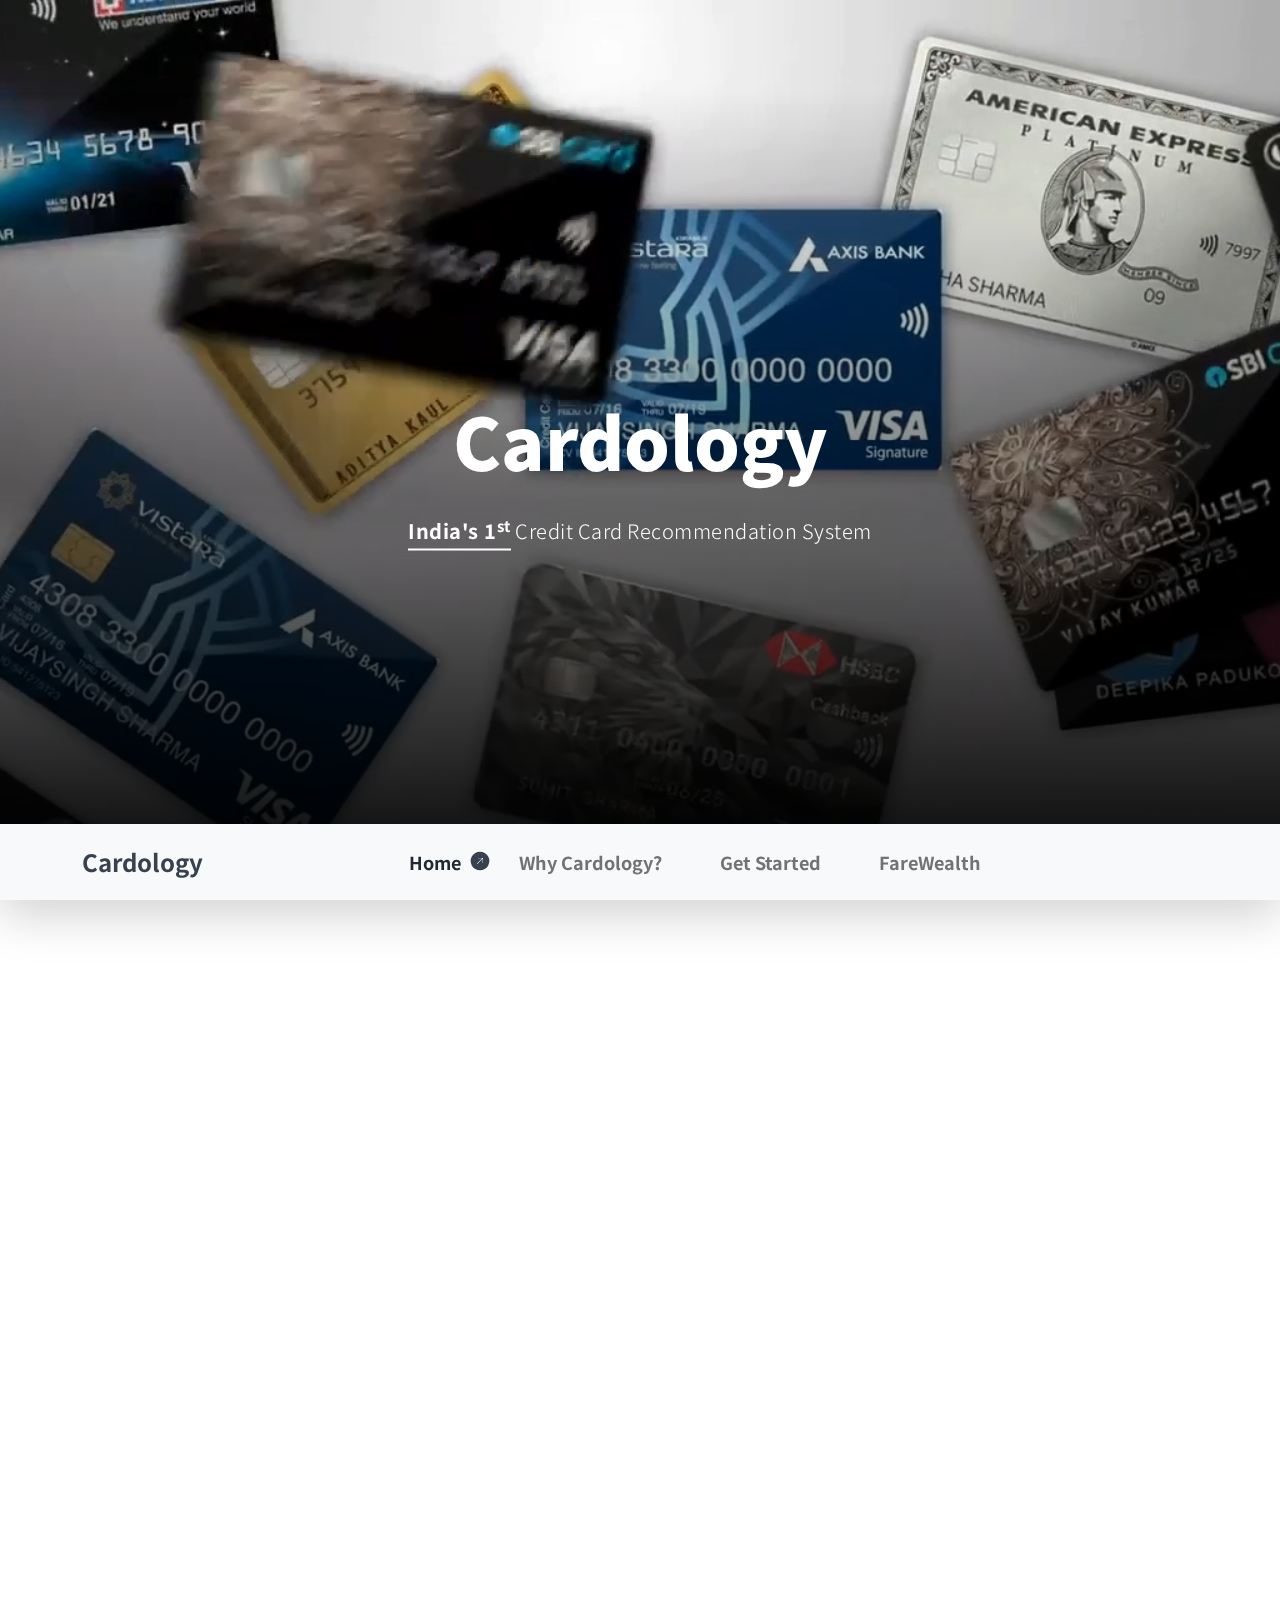
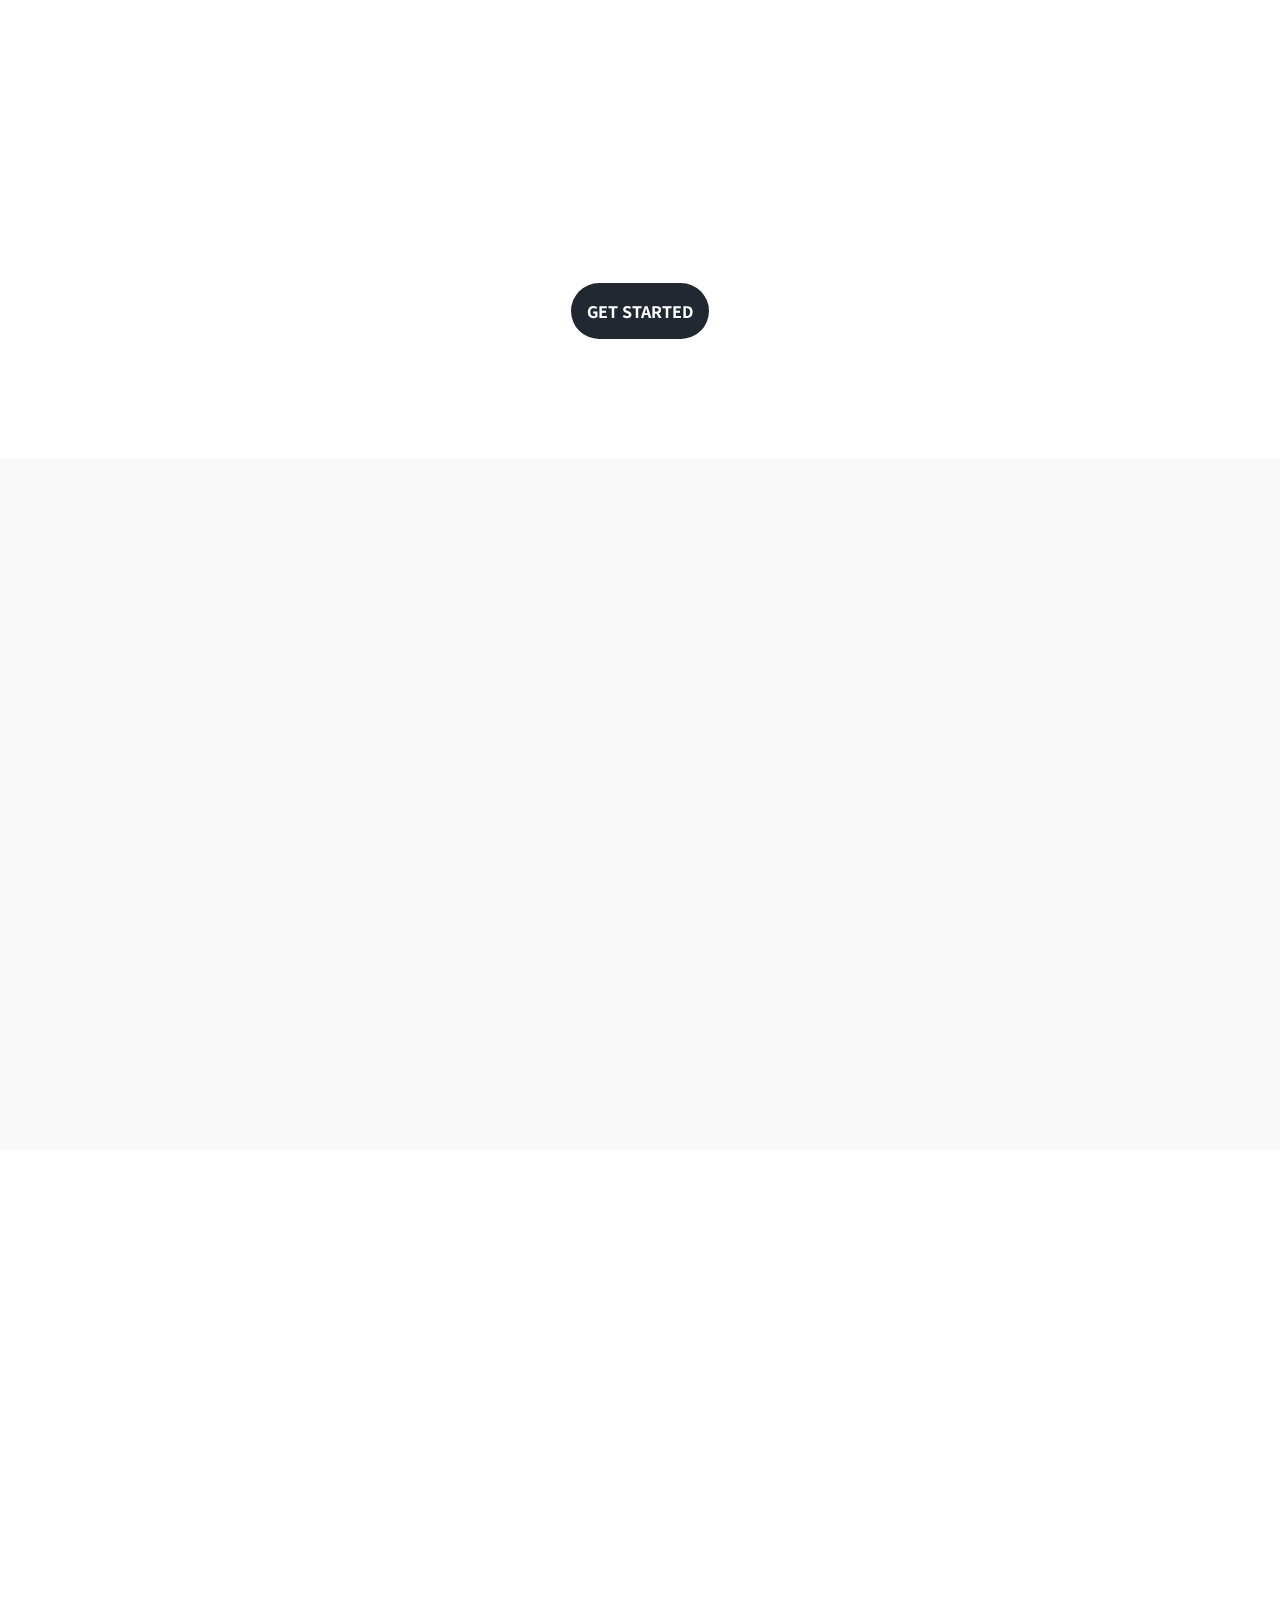
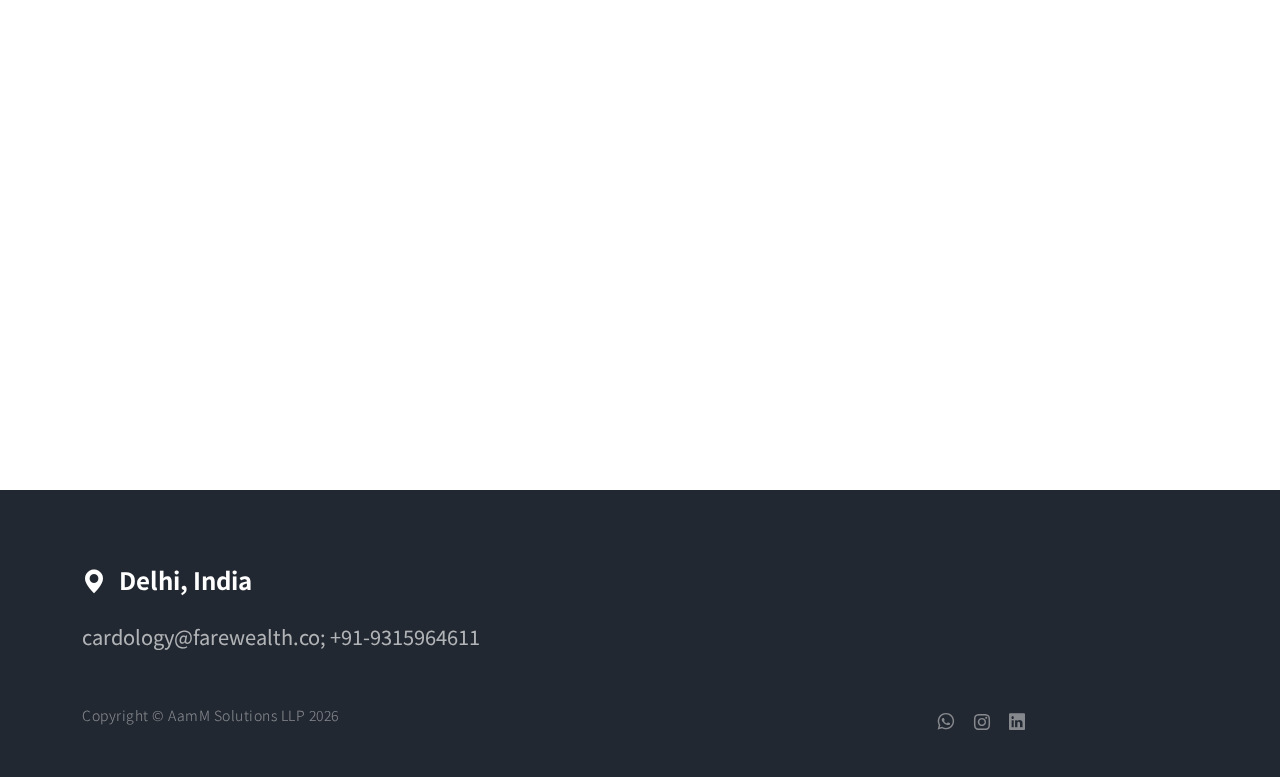
==== commit 8c31c903: "Update cardology.html" ====
--- a/cardology.html
+++ b/cardology.html
@@ -202,7 +202,7 @@
                             <option value="Fuel">Fuel</option>
                             <option value="Cashback/ Rewards">Cashback/ Rewards</option>
                             <option value="Travel">Travel</option>
-                            <option value="Airport Lounges">Airport Lounge</option>
+                            <option value="Airport Lounge">Airport Lounges</option>
                             <option value="Food">Food</option>
                             <option value="Health & Wellness">Health & Wellness</option>
                             <option value="Entertainment">Entertainment</option>
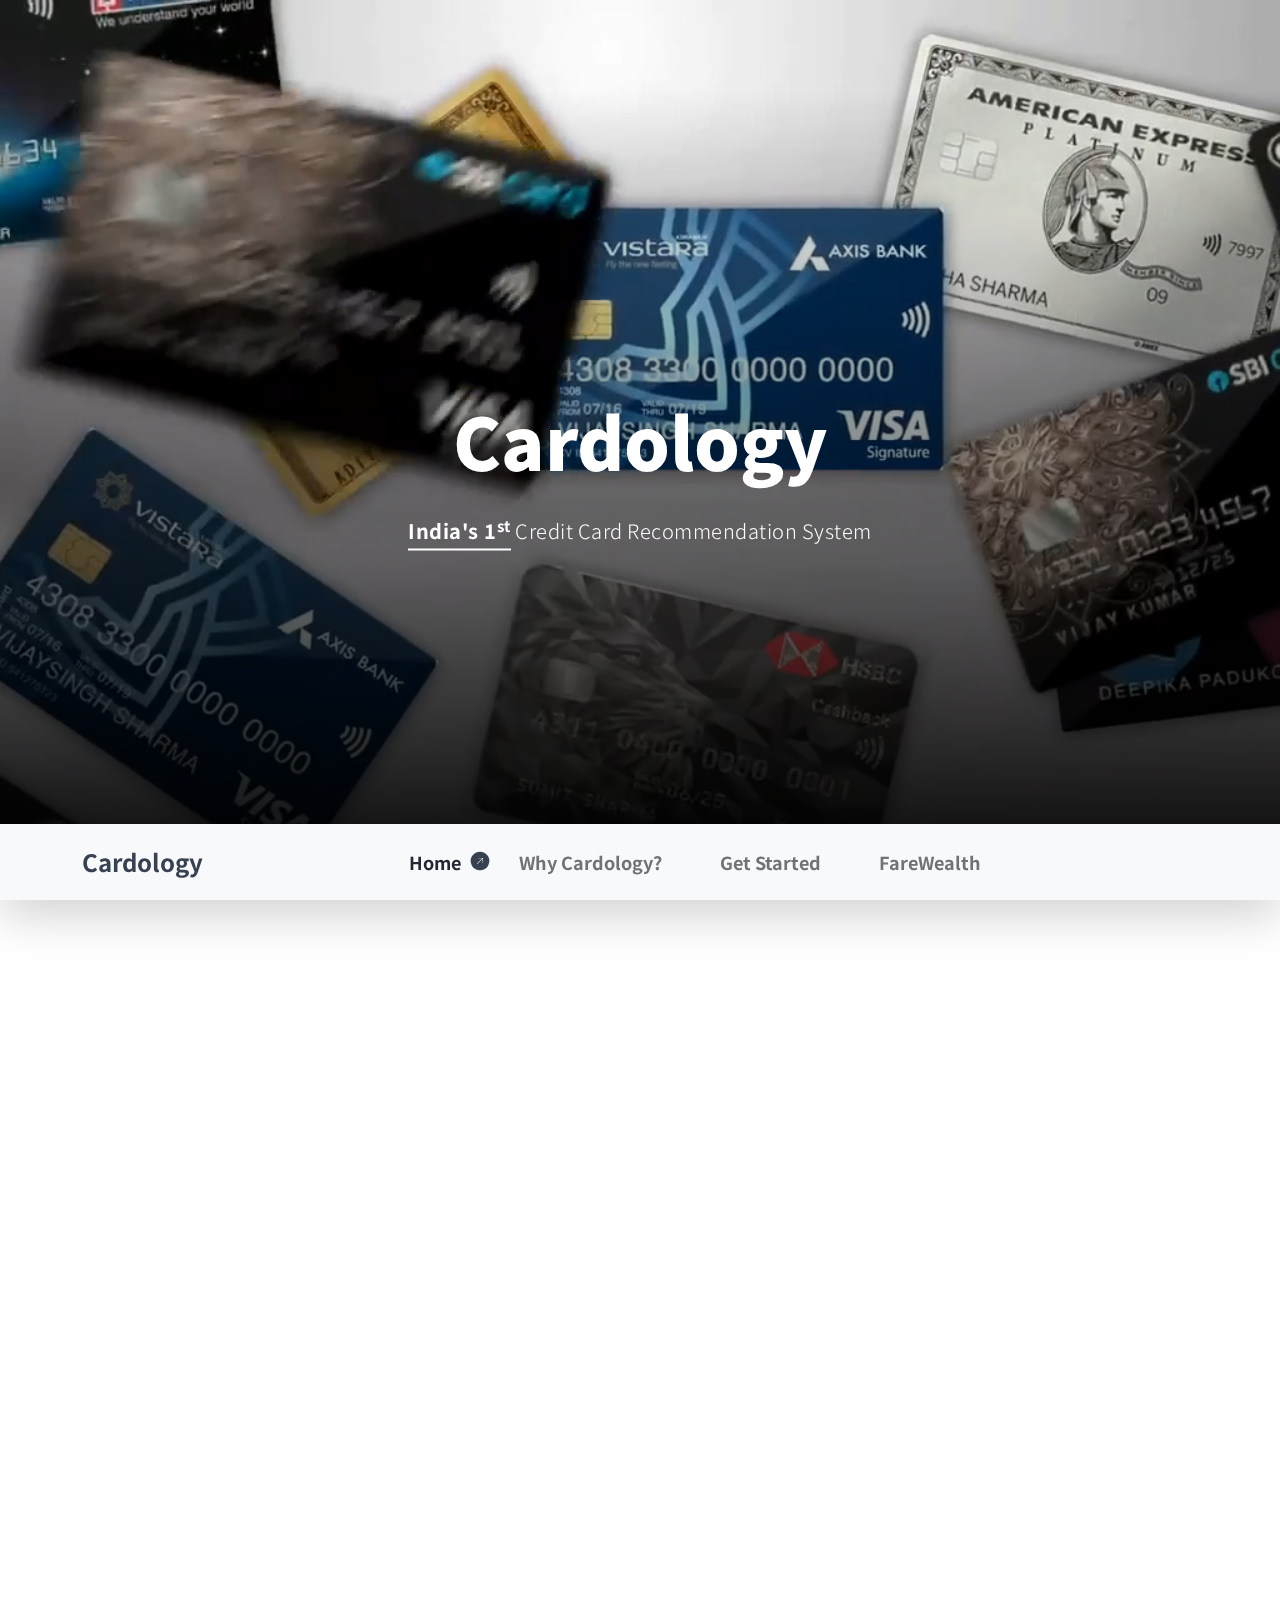
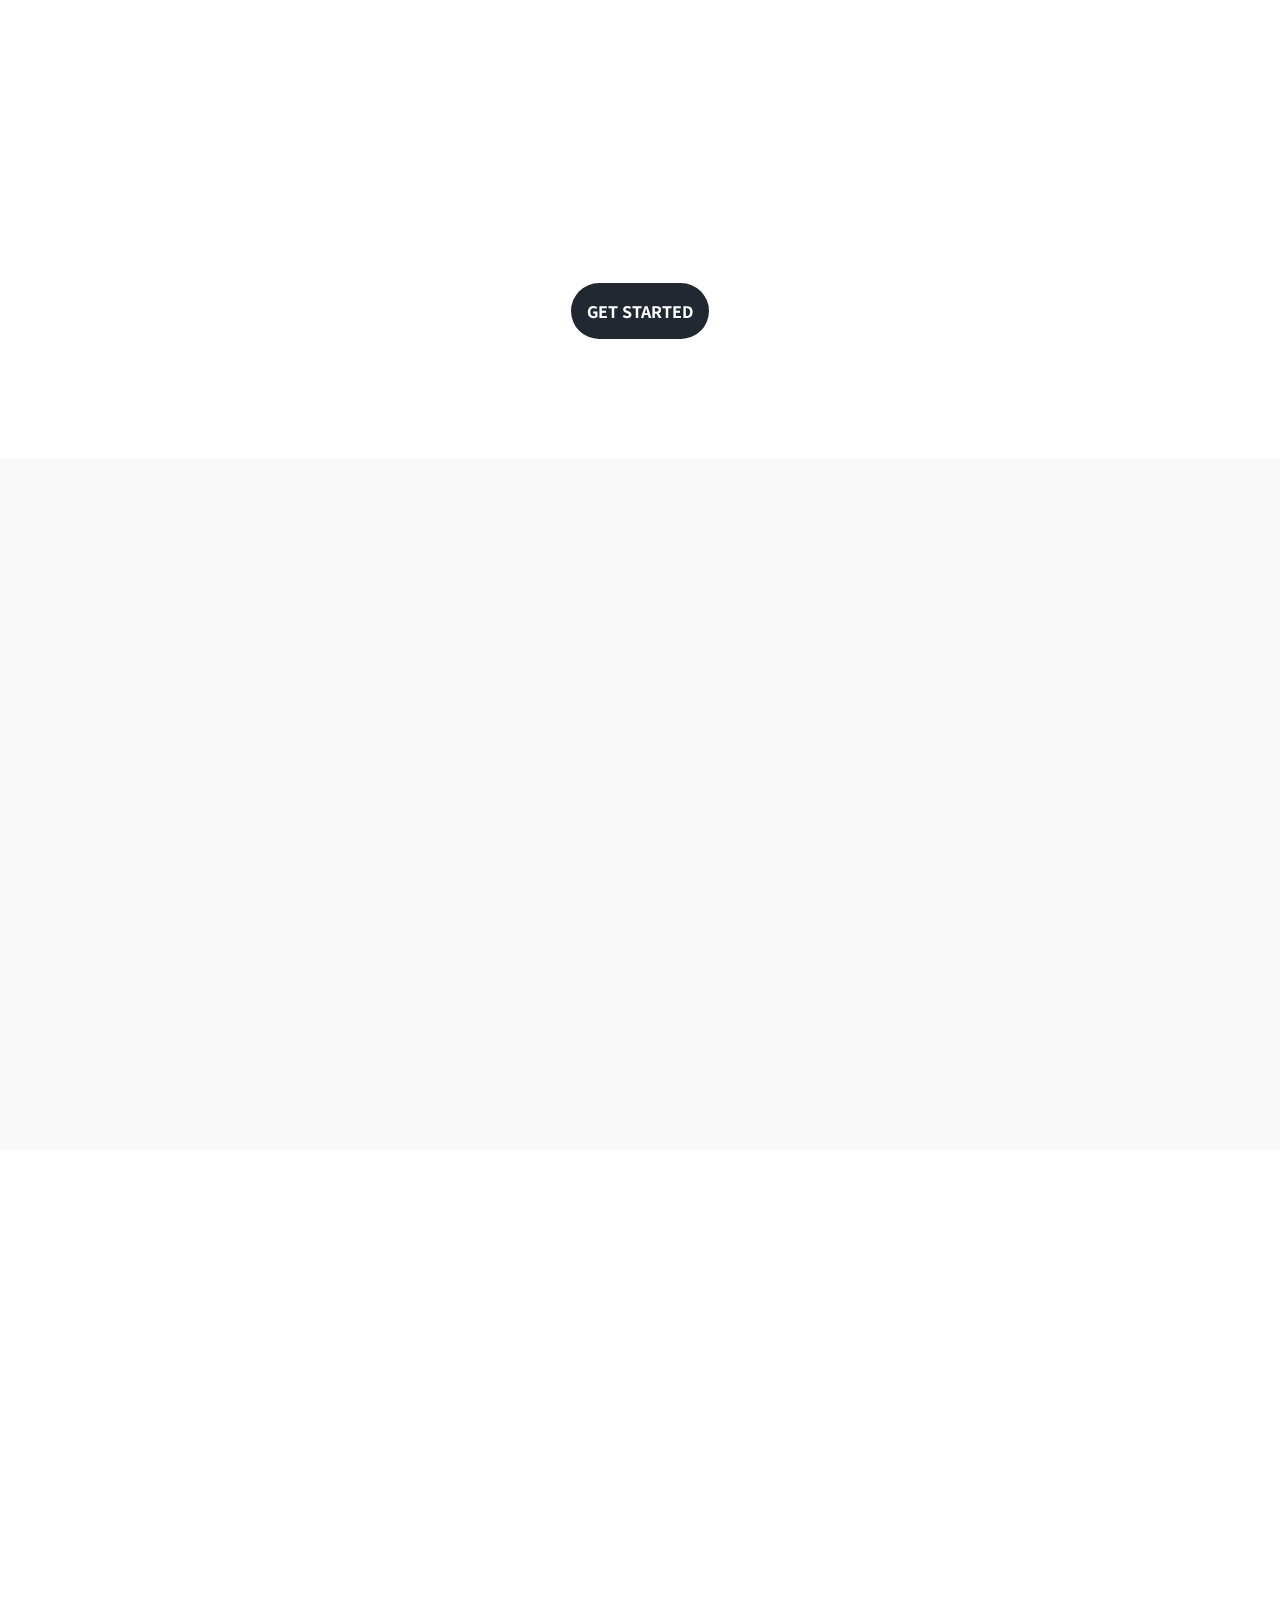
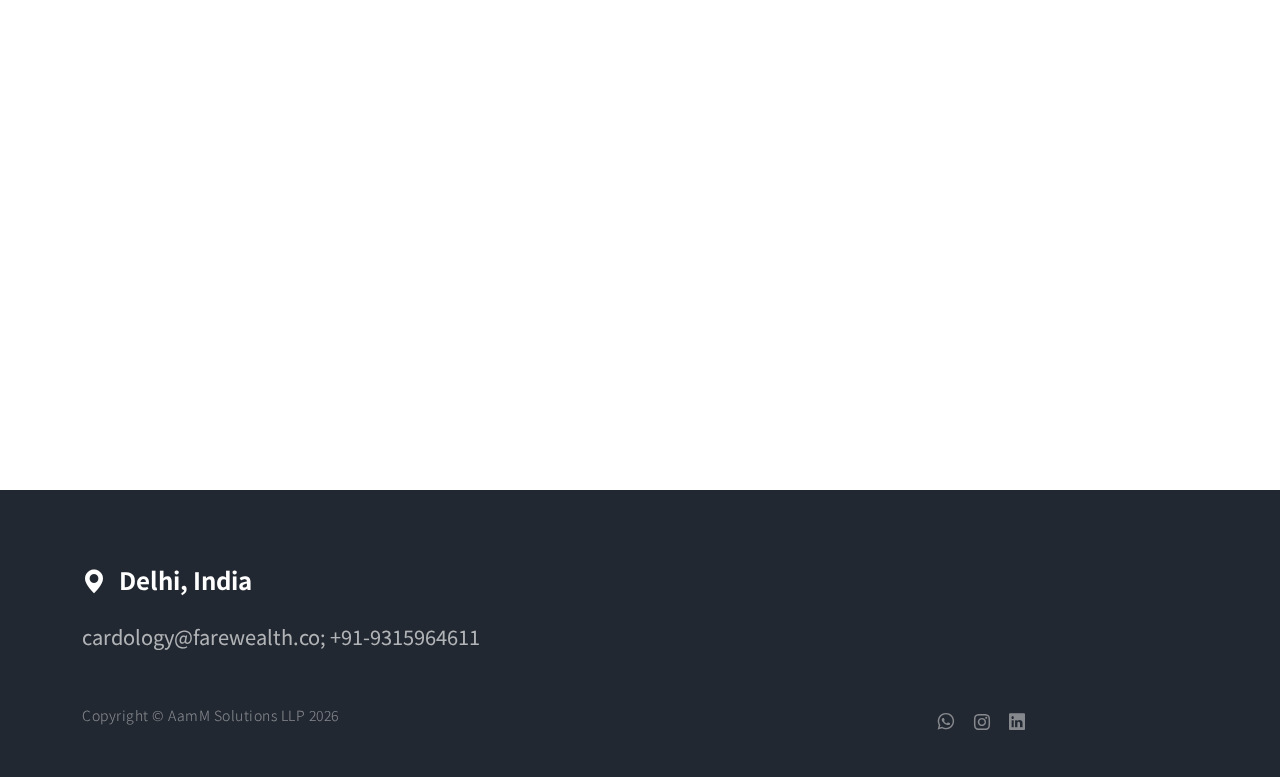
==== commit c6b9ed91: "Update cardology.html" ====
--- a/cardology.html
+++ b/cardology.html
@@ -245,7 +245,7 @@
                     <!-- Section 3: Credit Score and Late Payment History -->
                     <div class="step" id="step3">
                         <h2 class="mb-4 text-center" data-aos="fade-up">Your Credit Handling</h2>
-                        <label for="credit-score" class="form-label">Credit Score (its optional but you can check your credit score <u><i><a href="https://creditreport.paisabazaar.com/credit-report/apply?utm_source=google_brand&utm_medium=ppc0paisabazaar&utm_term=paisabazaar%20cibil&utm_campaign=Paisabazaar_CS_Desktop00Cibil_Exact_Desktop&Campaign=771973089&Adgroupid=40110799906&Loc_Inte=&Loc_Phys=9061695&Matchtype=e&Network=g&Device=c&Devicemodel=&Gclid=CjwKCAjwivemBhBhEiwAJxNWN50Nm9okqbE24XlFQ9FS-tomcrTzX8kj9dLvlo1PJSS6yJveeFjtgRoCtAMQAvD_BwE&Keyword=paisabazaar%20cibil&Placement=&Adpos=&gclid=CjwKCAjwivemBhBhEiwAJxNWN50Nm9okqbE24XlFQ9FS-tomcrTzX8kj9dLvlo1PJSS6yJveeFjtgRoCtAMQAvD_BwE">here</a></i></u>)</label>
+                        <label for="credit-score" class="form-label">Credit Score (its optional but you can check your credit score <u><i><a href="https://creditreport.paisabazaar.com/credit-report/apply?utm_source=google_brand&utm_medium=ppc0paisabazaar&utm_term=paisabazaar%20cibil&utm_campaign=Paisabazaar_CS_Desktop00Cibil_Exact_Desktop&Campaign=771973089&Adgroupid=40110799906&Loc_Inte=&Loc_Phys=9061695&Matchtype=e&Network=g&Device=c&Devicemodel=&Gclid=CjwKCAjwivemBhBhEiwAJxNWN50Nm9okqbE24XlFQ9FS-tomcrTzX8kj9dLvlo1PJSS6yJveeFjtgRoCtAMQAvD_BwE&Keyword=paisabazaar%20cibil&Placement=&Adpos=&gclid=CjwKCAjwivemBhBhEiwAJxNWN50Nm9okqbE24XlFQ9FS-tomcrTzX8kj9dLvlo1PJSS6yJveeFjtgRoCtAMQAvD_BwE" target="_blank">here</a></i></u>)</label>
                         <input type="number" name="credit-score" id="credit-score" class="form-control" placeholder="Your credit score">
                         <br>
                         <label for="late-payment-history" class="form-label">How many times have you been charged a late payment fee for a bill (any kind of bill)?</label>
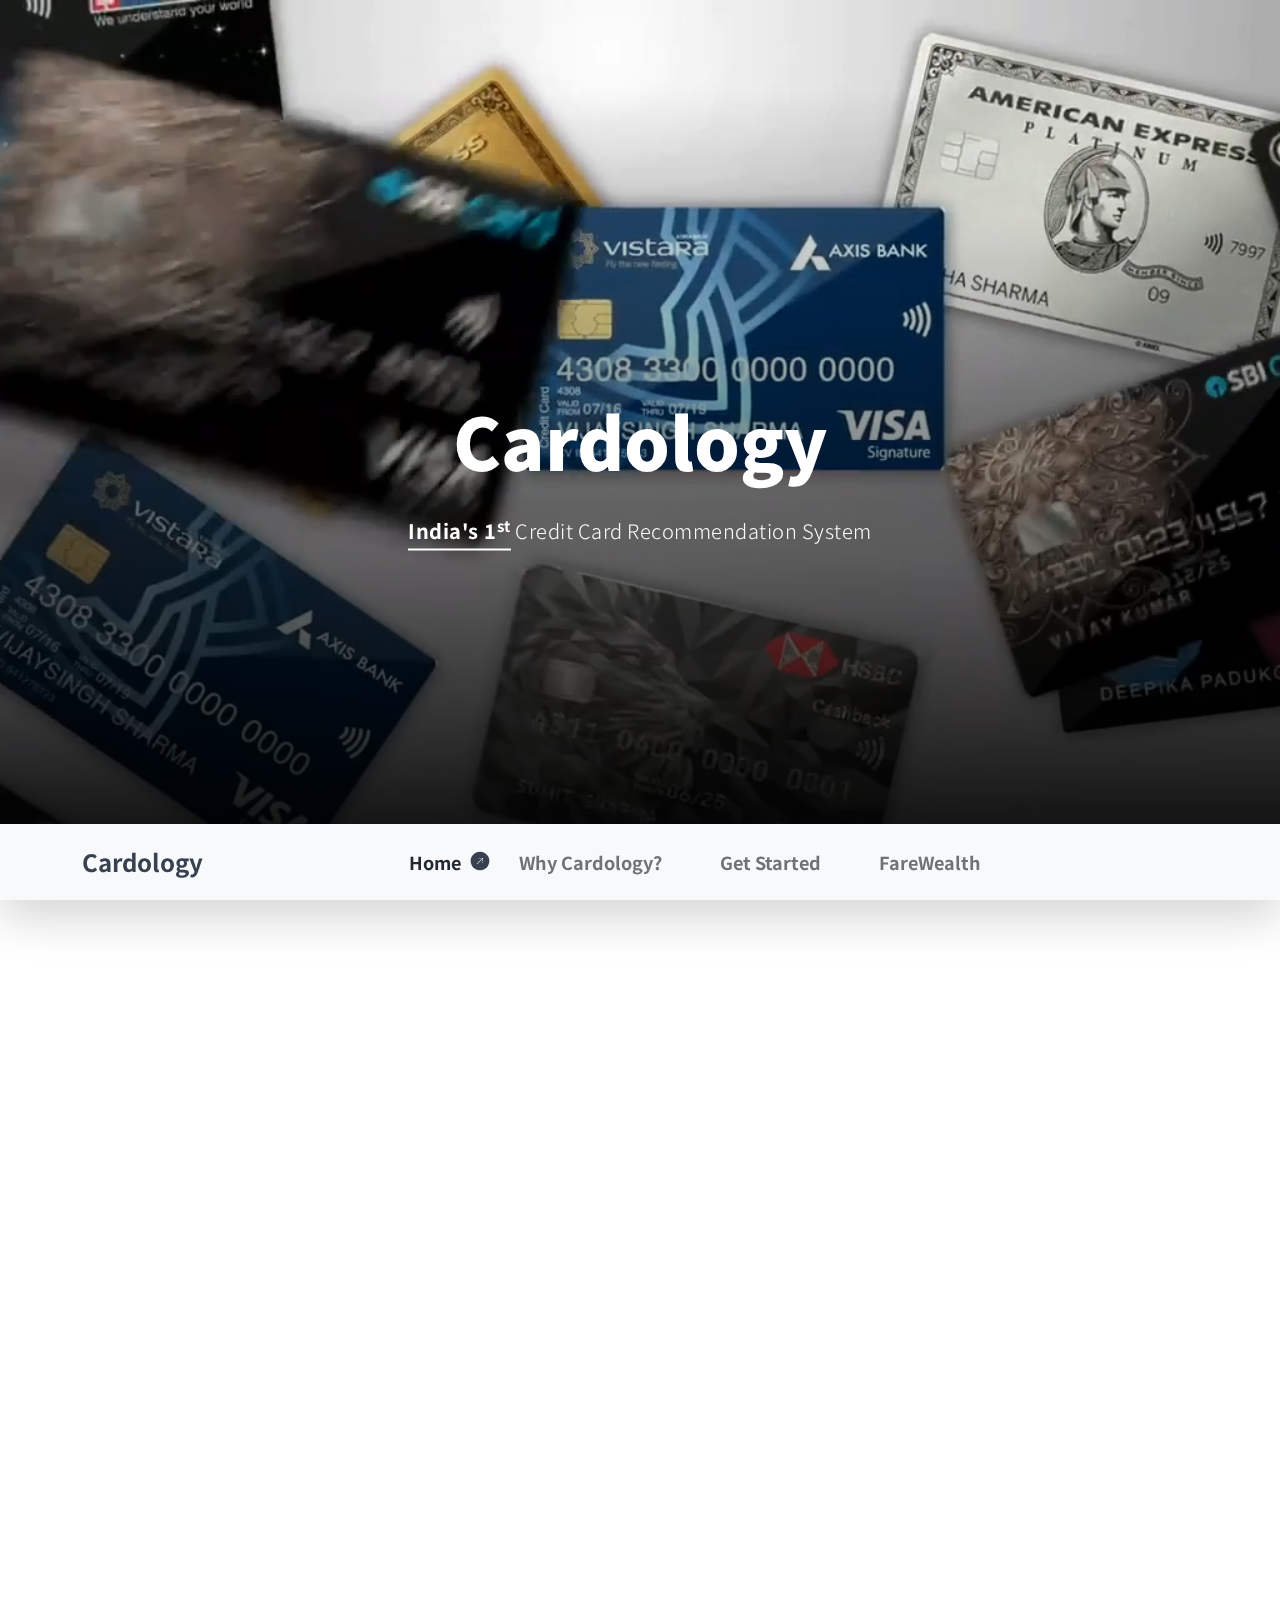
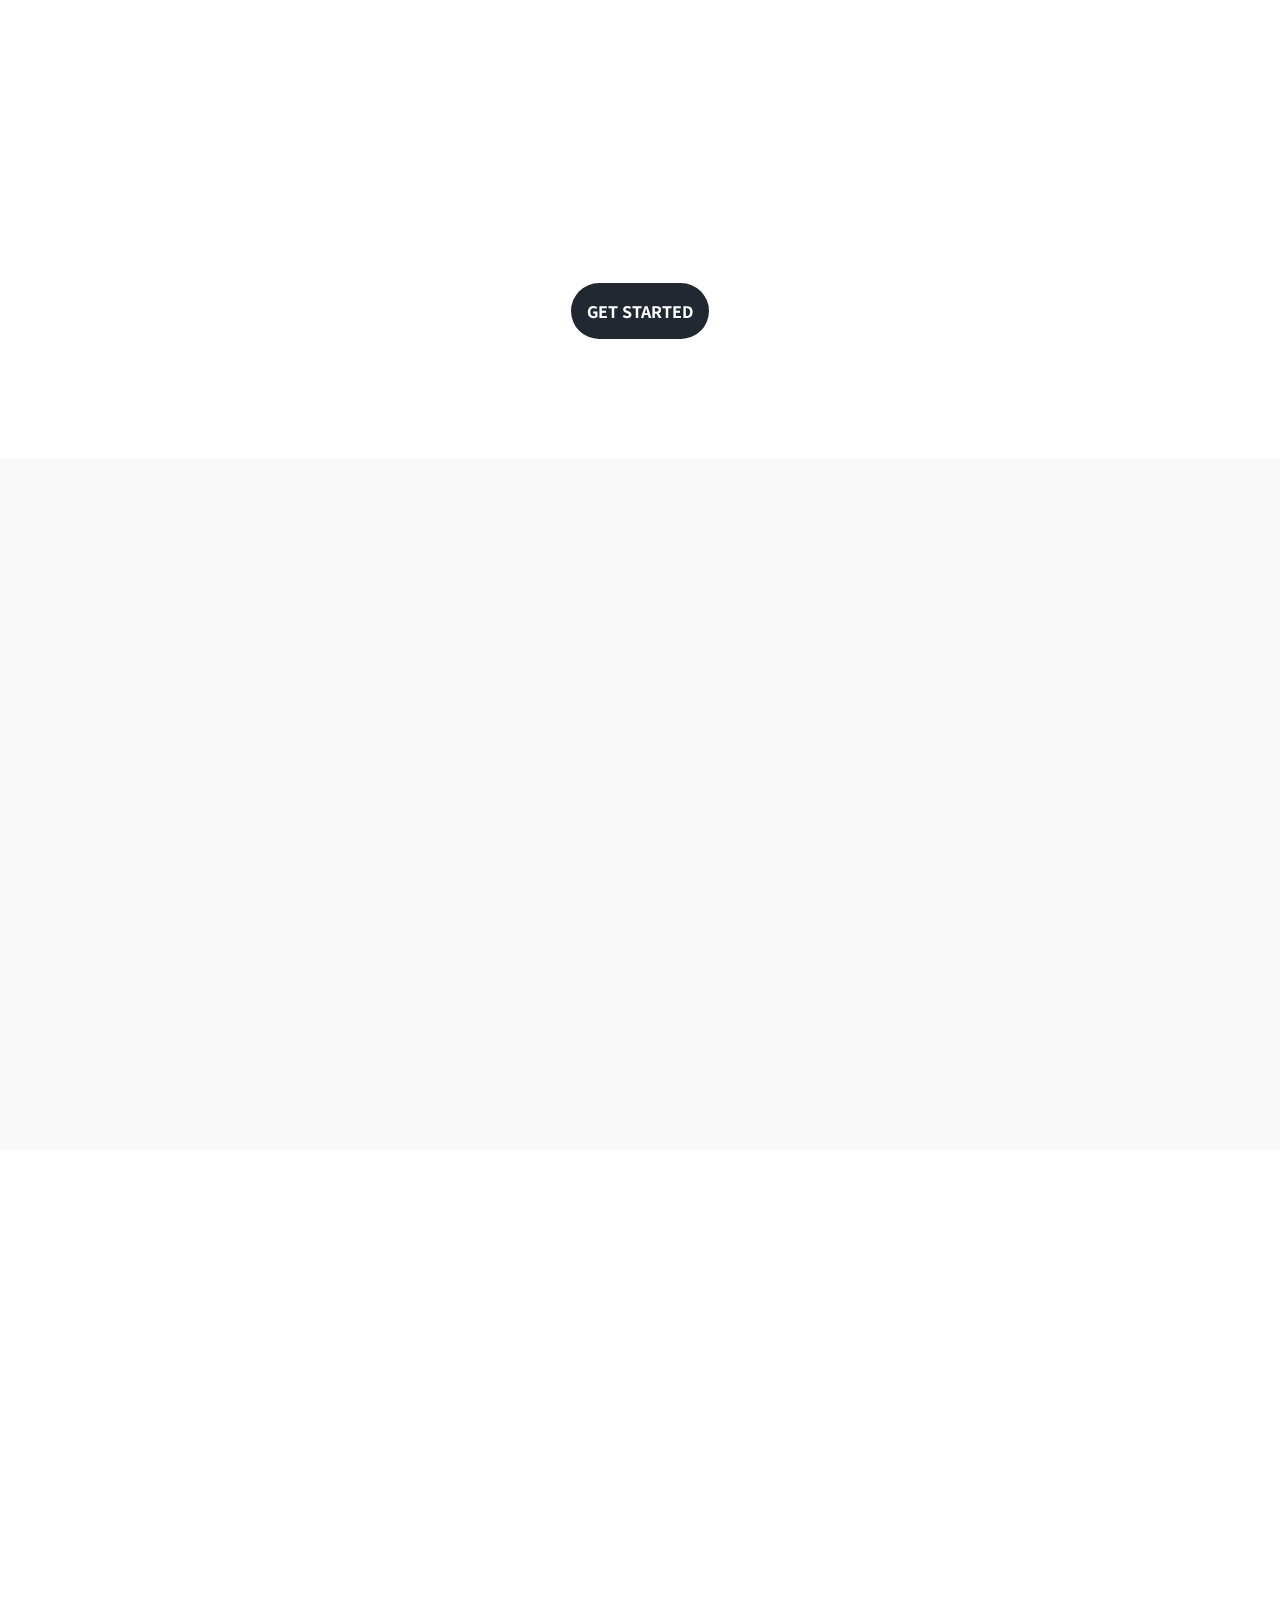
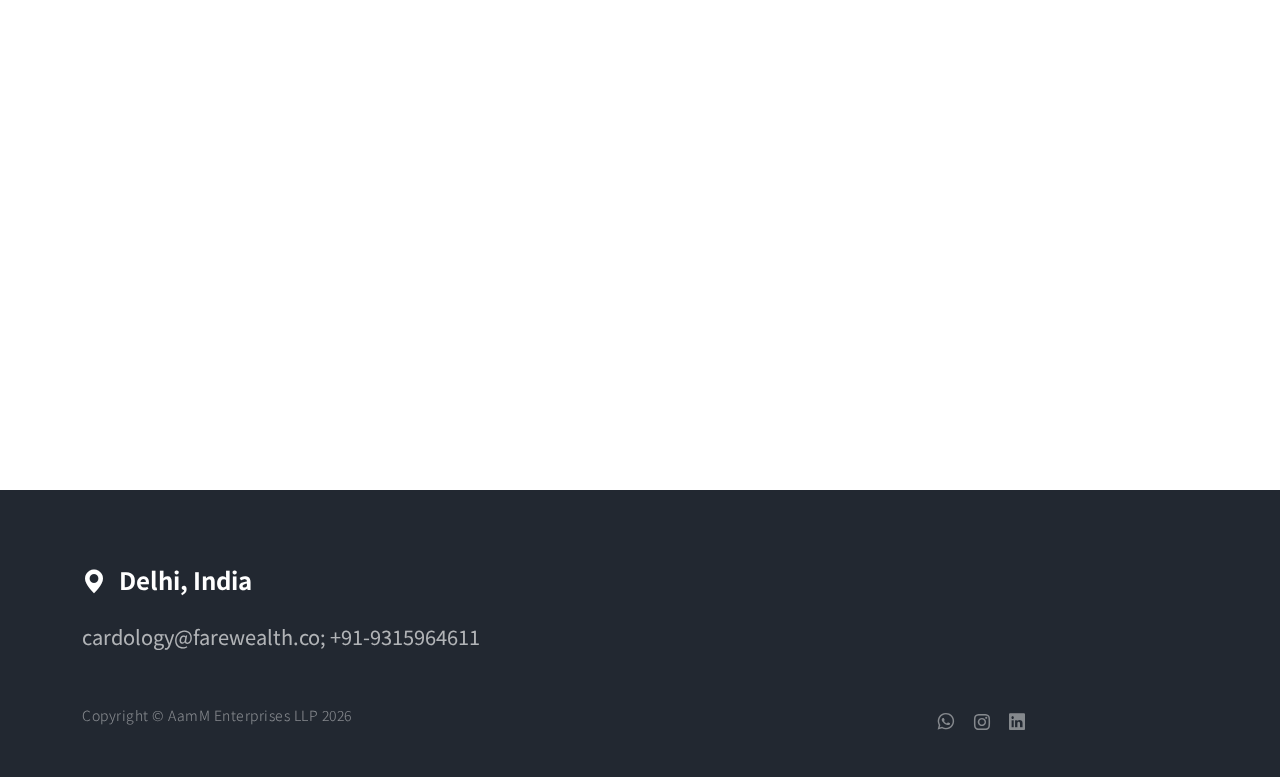
==== commit effda451: "Update cardology.html" ====
--- a/cardology.html
+++ b/cardology.html
@@ -404,7 +404,7 @@
                     </div>
 
                     <div class="col-6">
-                        <p class="copyright-text mb-0">Copyright © AamM Solutions LLP <script>document.write(new Date().getFullYear());</script>
+                        <p class="copyright-text mb-0">Copyright © AamM Enterprises LLP <script>document.write(new Date().getFullYear());</script>
 
                       <!--  <br><br>Design: <a href="https://templatemo.com/page/1" target="_parent">TemplateMo</a></p>-->
 
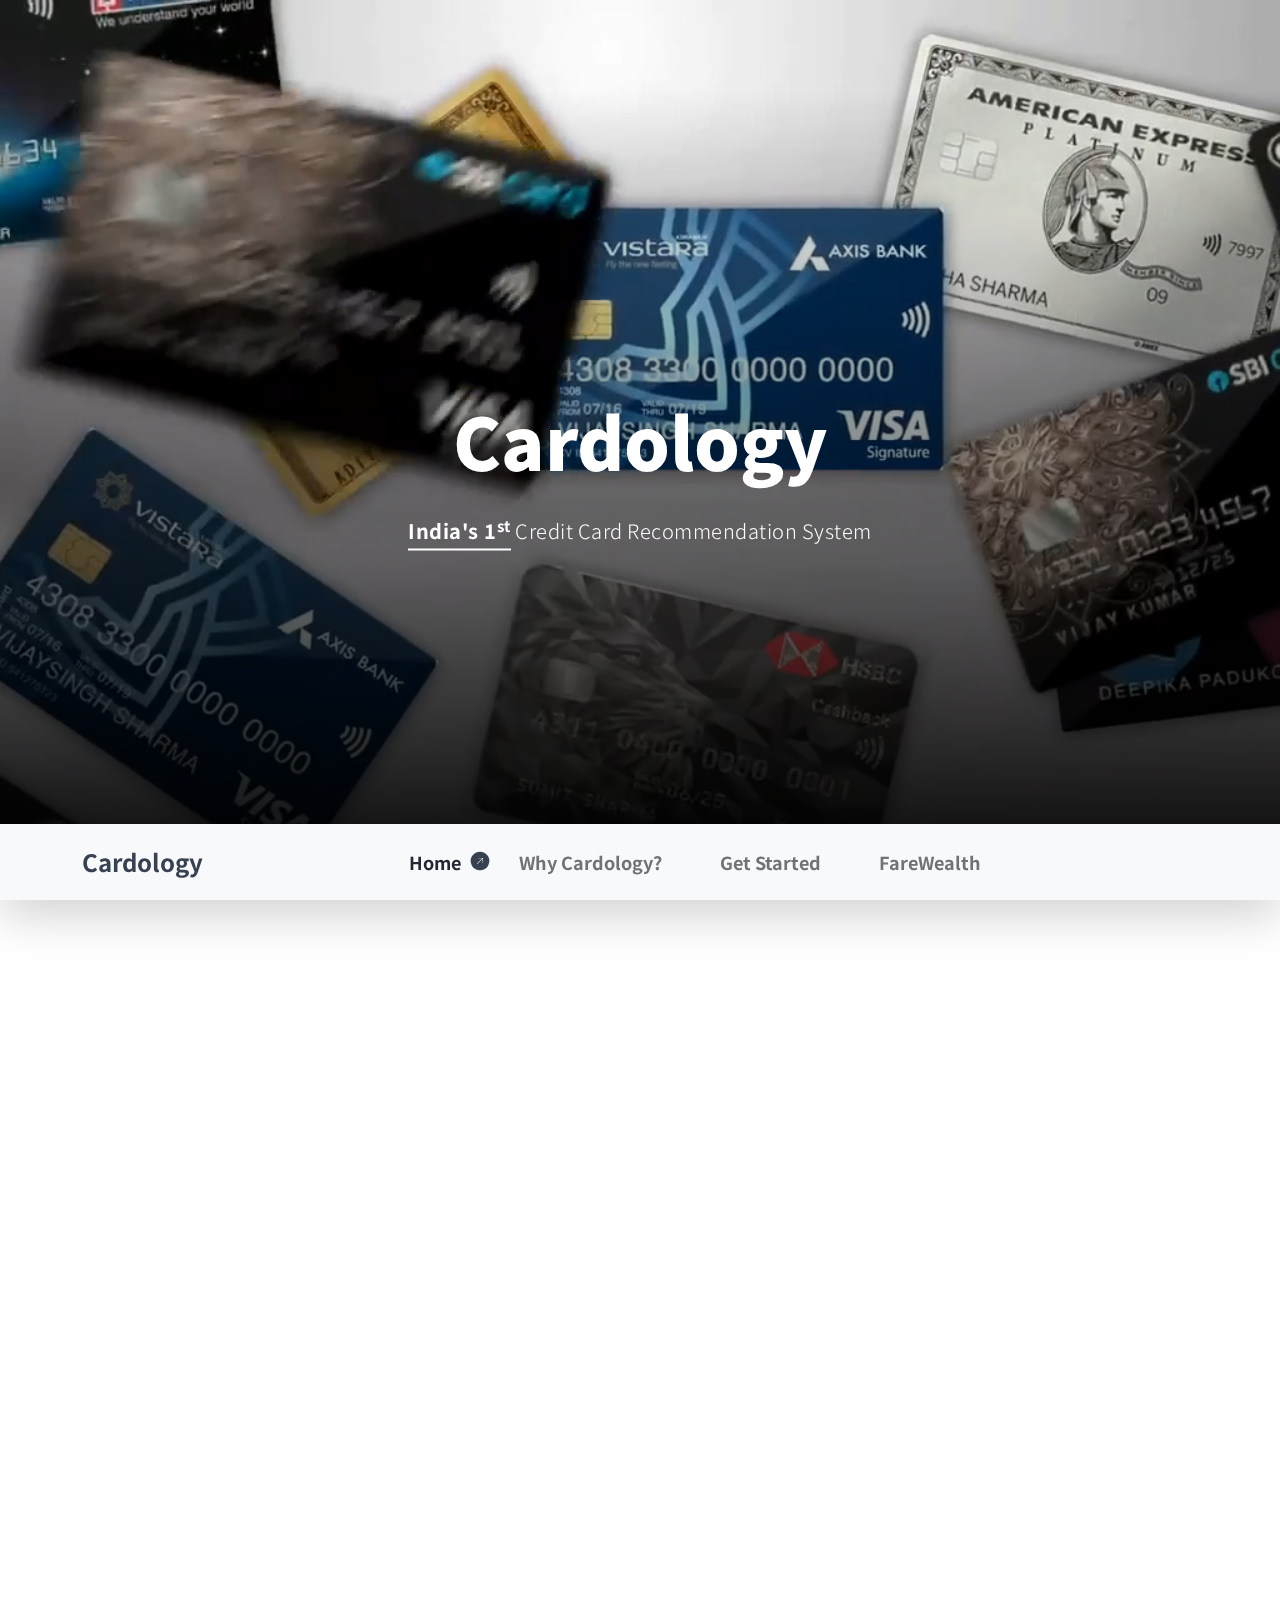
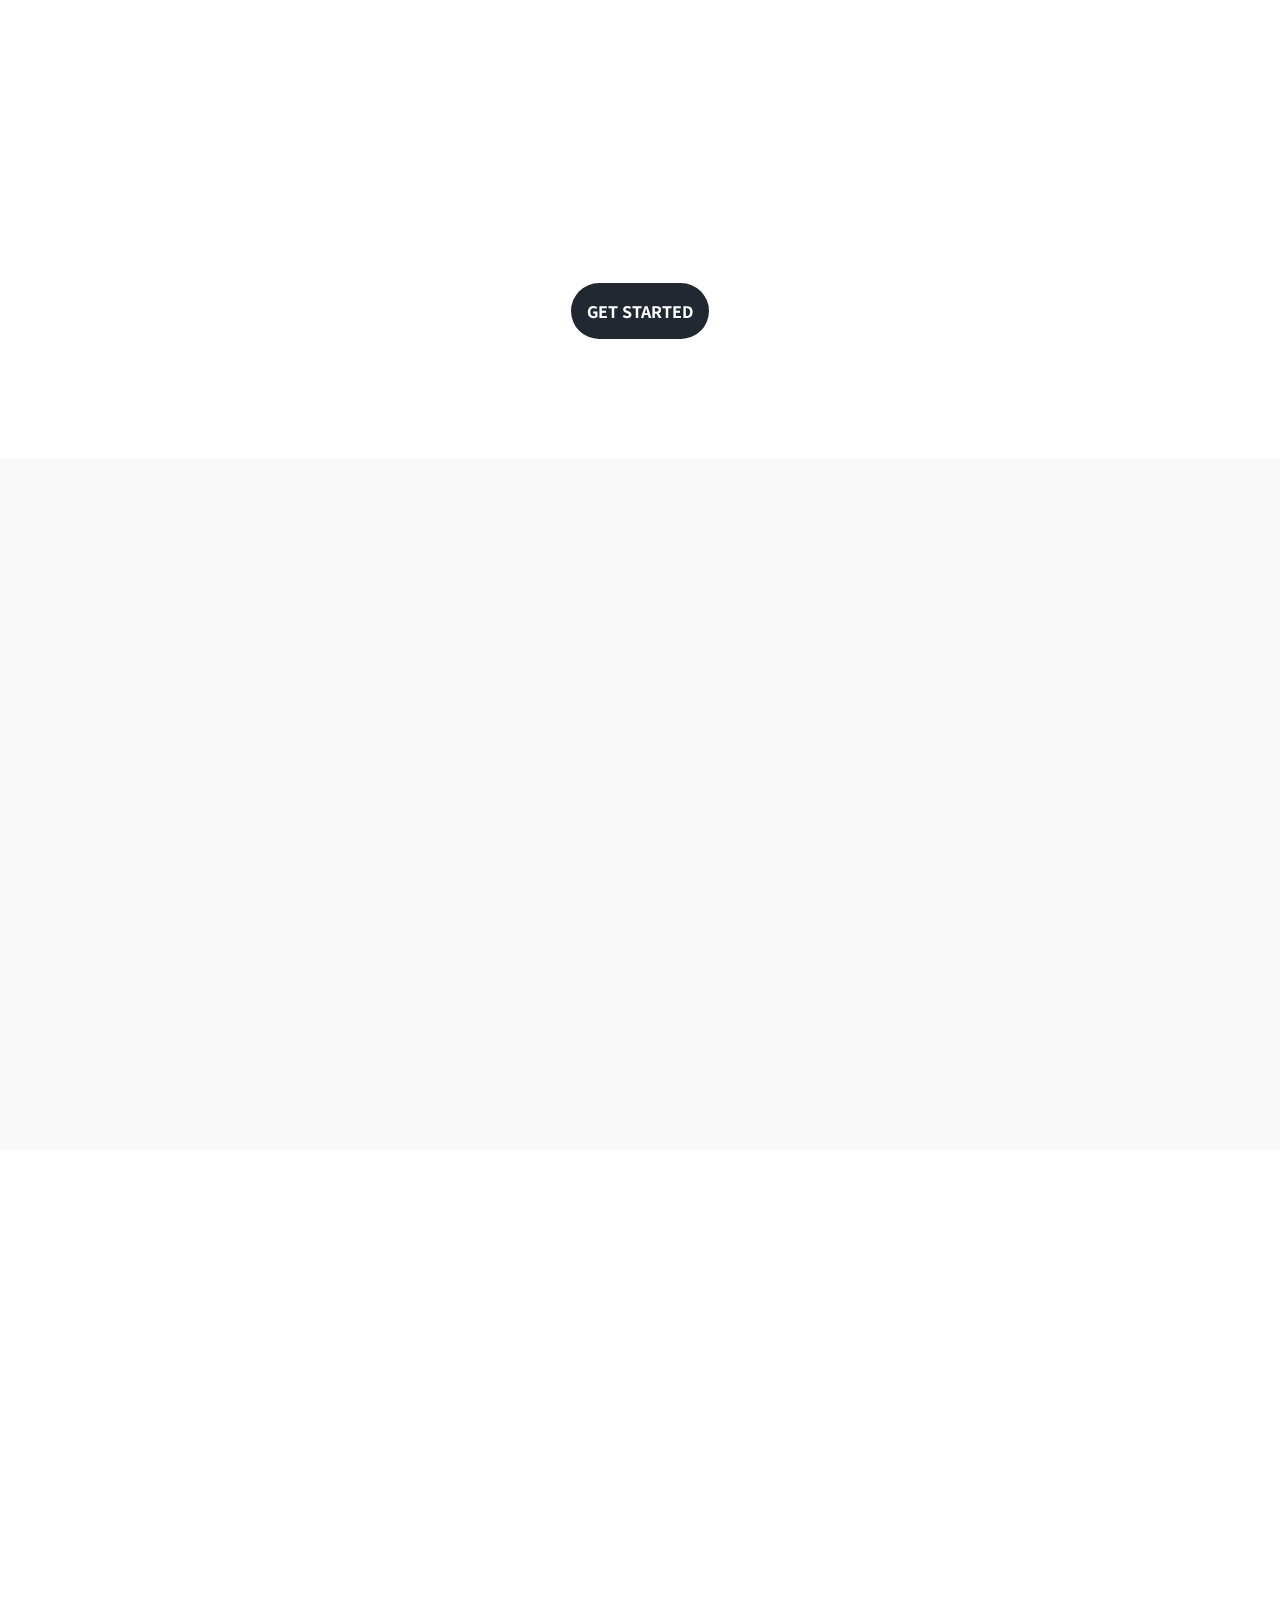
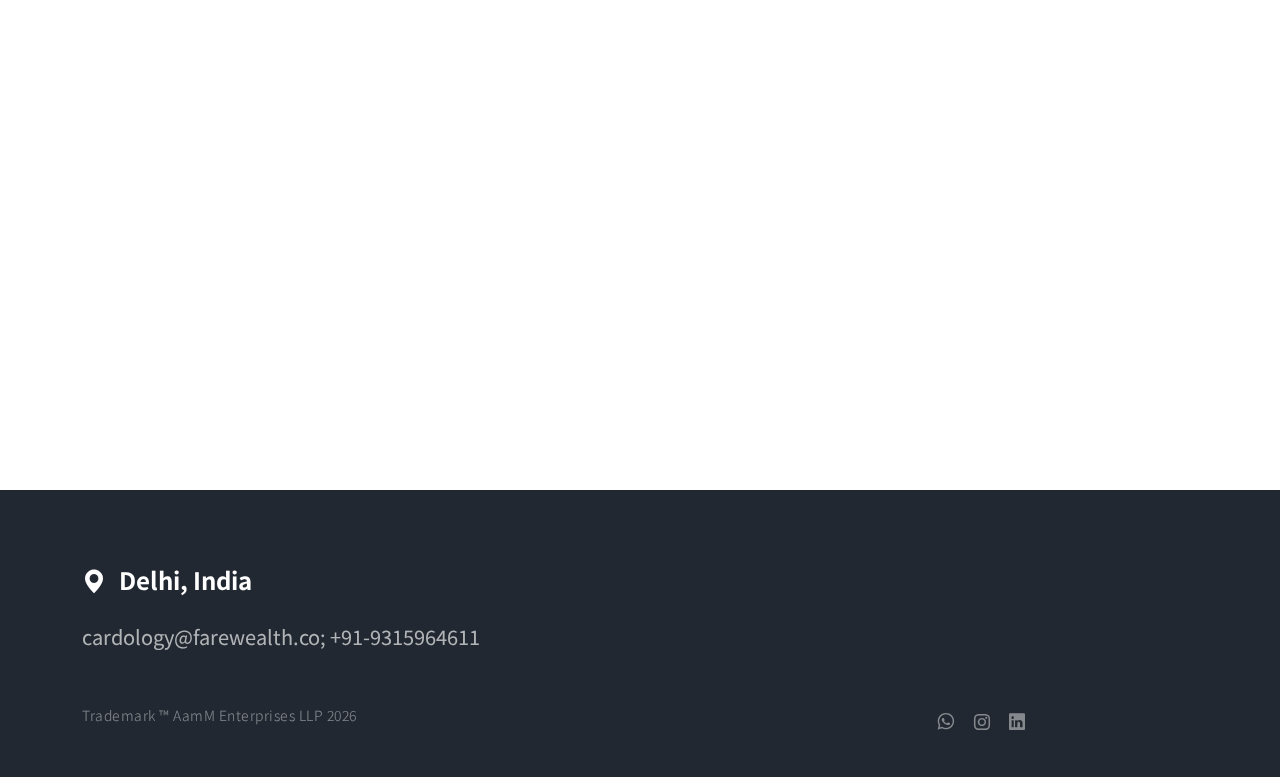
==== commit faadbbbd: "Update cardology.html" ====
--- a/cardology.html
+++ b/cardology.html
@@ -404,7 +404,7 @@
                     </div>
 
                     <div class="col-6">
-                        <p class="copyright-text mb-0">Copyright © AamM Enterprises LLP <script>document.write(new Date().getFullYear());</script>
+                        <p class="copyright-text mb-0">Trademark ™ AamM Enterprises LLP <script>document.write(new Date().getFullYear());</script>
 
                       <!--  <br><br>Design: <a href="https://templatemo.com/page/1" target="_parent">TemplateMo</a></p>-->
 
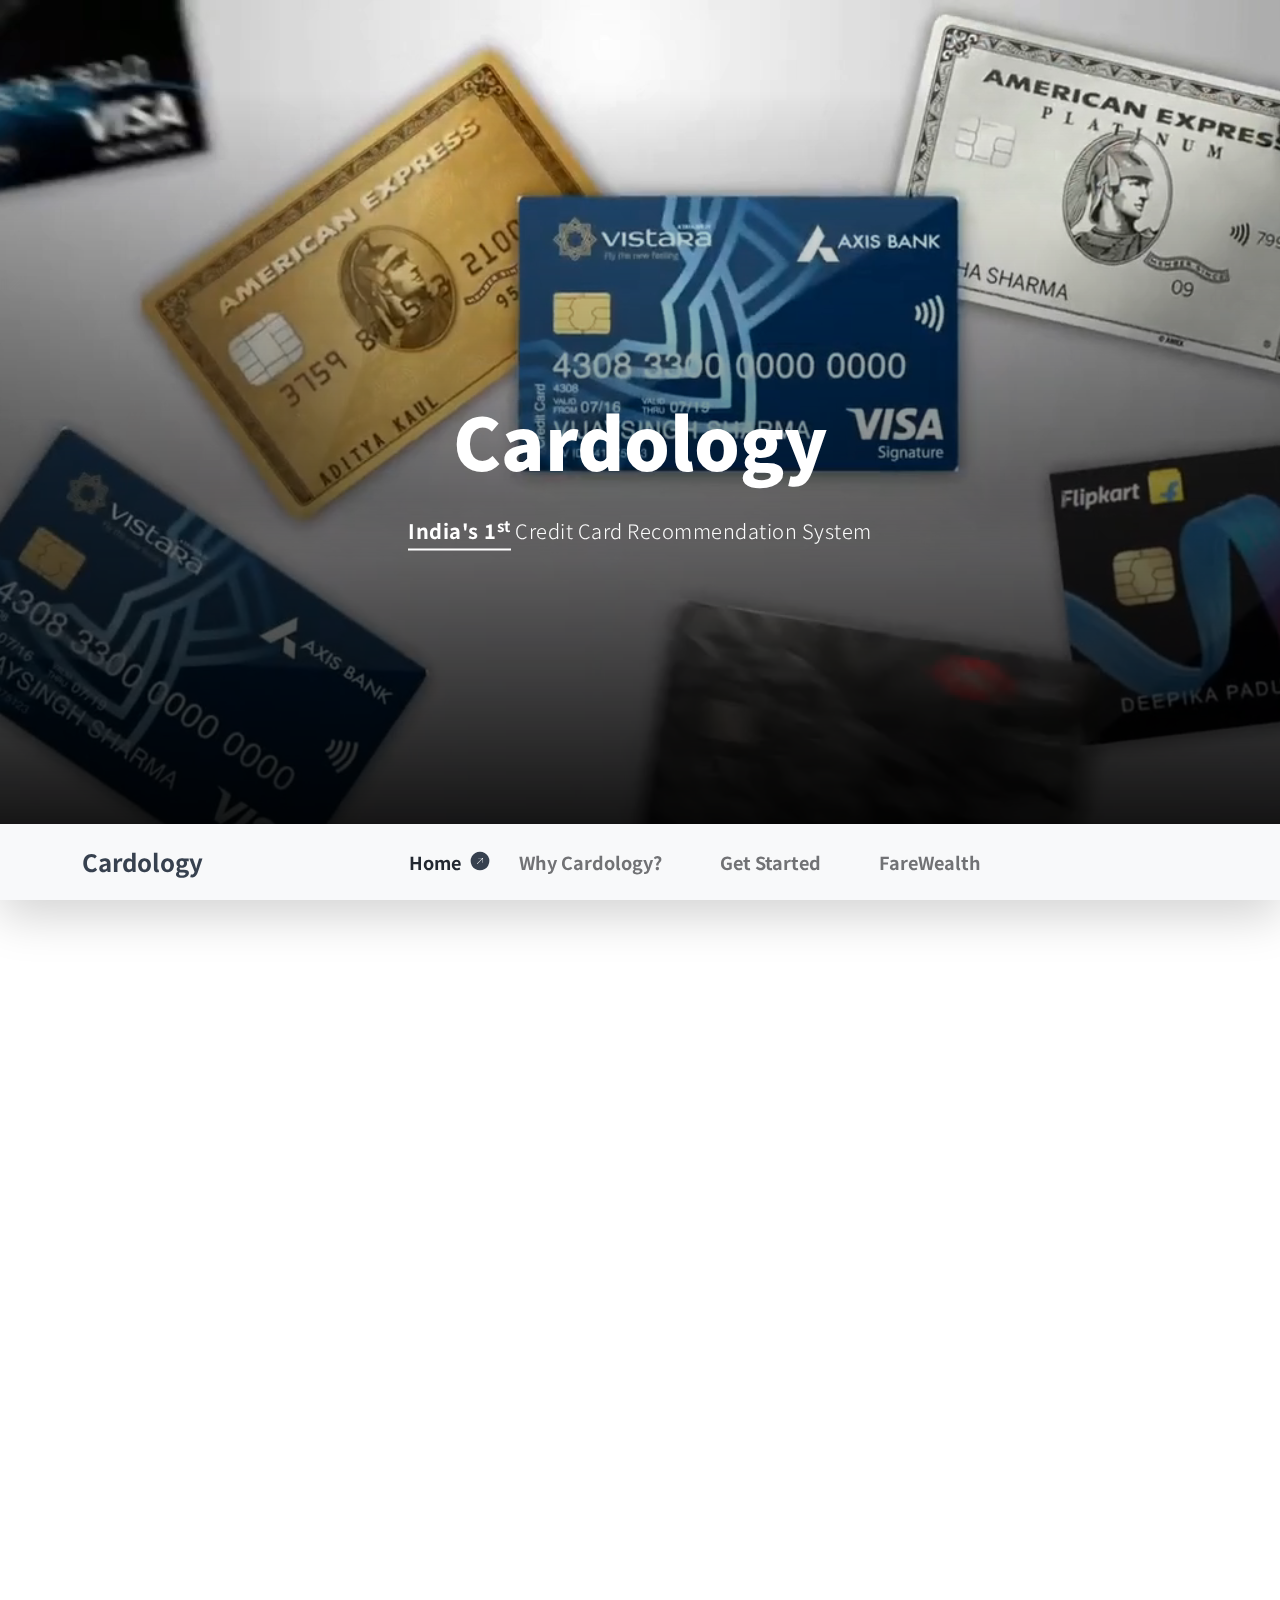
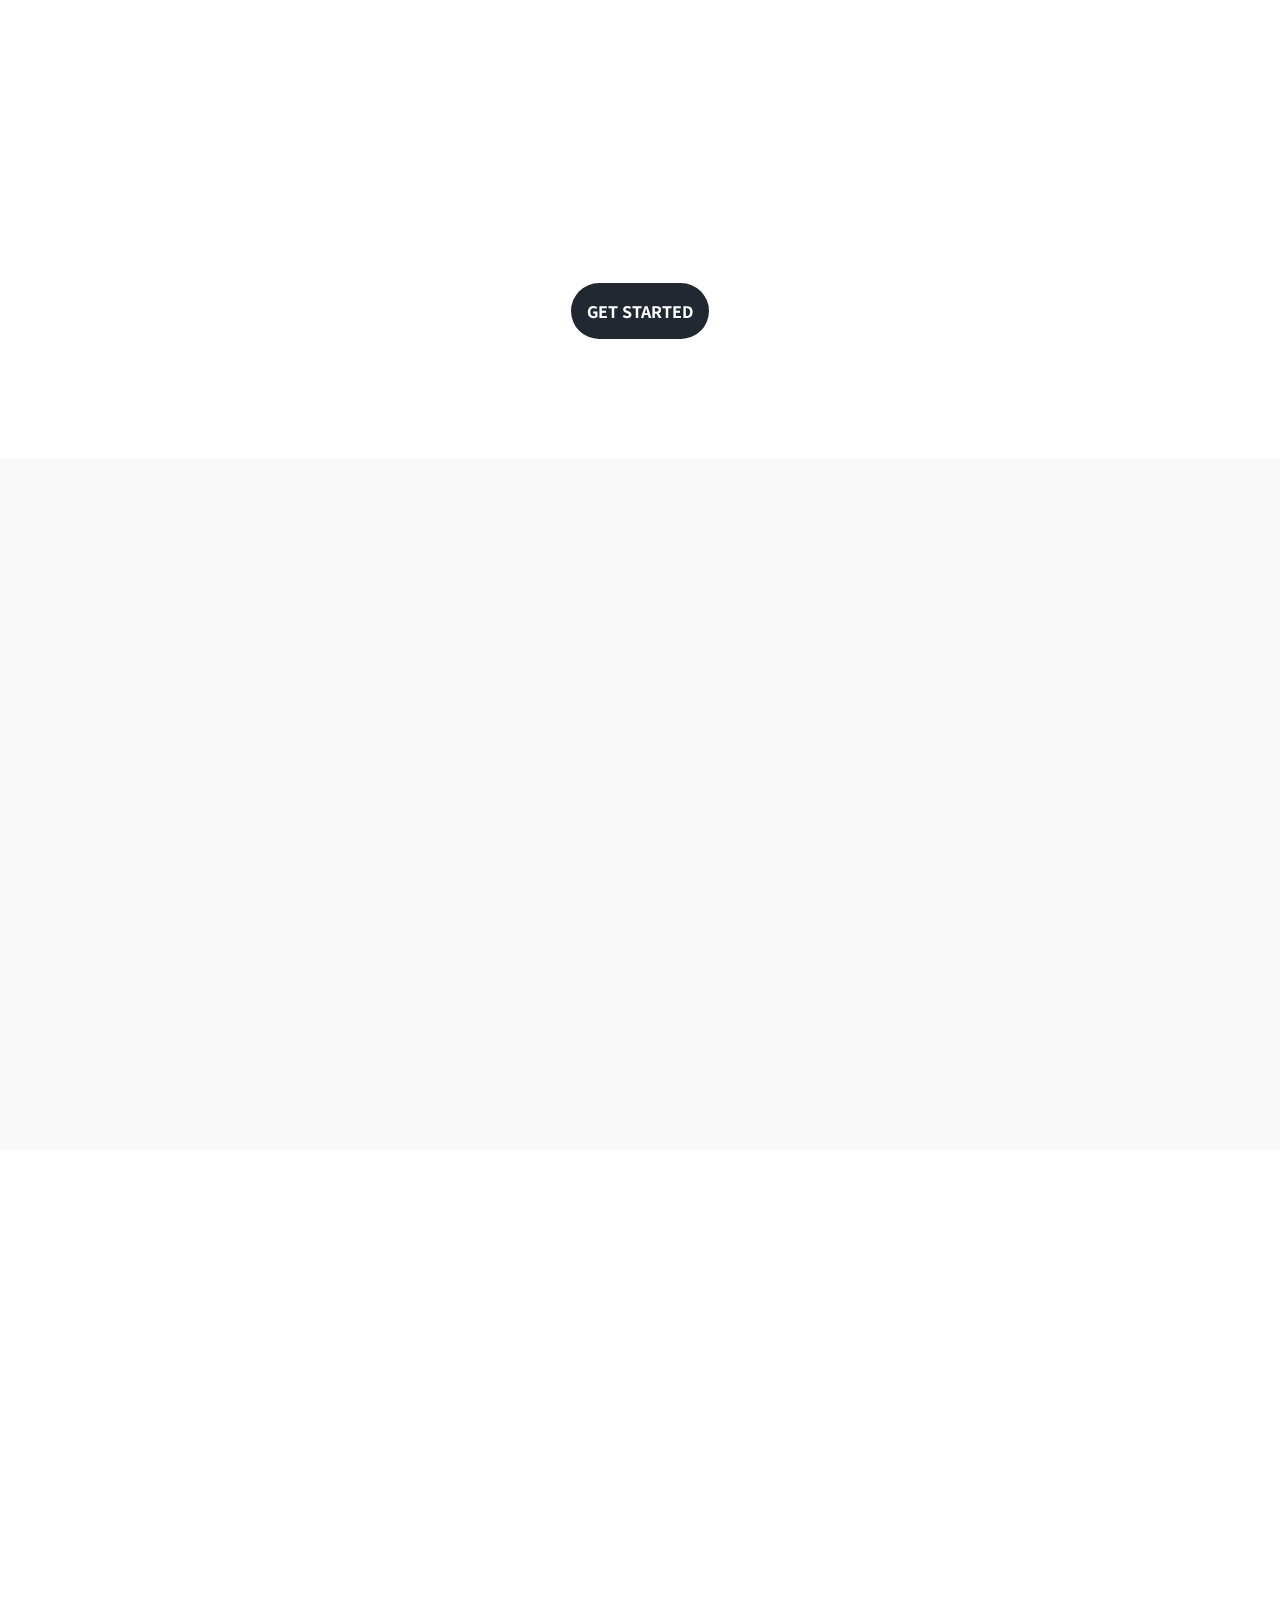
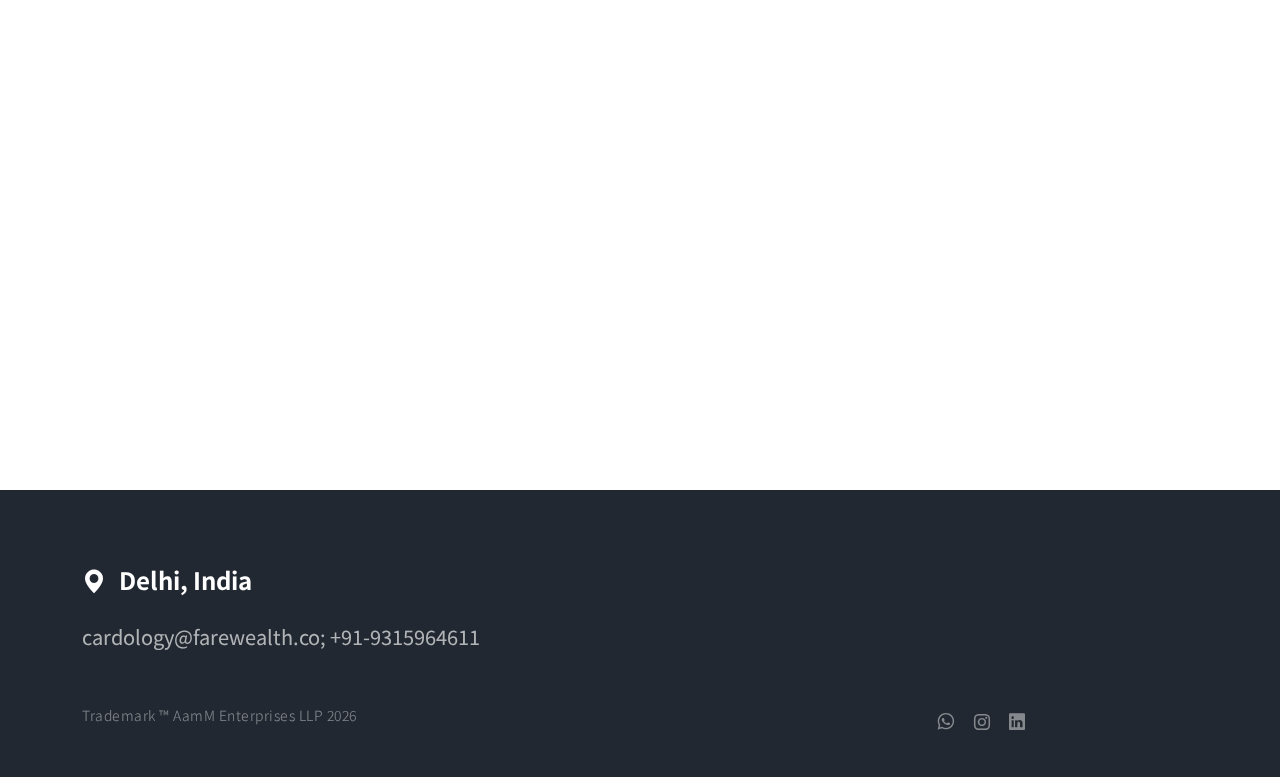
==== commit 34c508e8: "Update cardology.html" ====
--- a/cardology.html
+++ b/cardology.html
@@ -225,12 +225,13 @@
                         <label for="annual-salary" class="form-label">Where does the Fixed Component of your Salary fall? <sup class="text-danger">*</sup></label>
                         <select name="annual-salary" id="annual-salary" class="form-control" required>
                             <option value="" disabled selected>Select</option>
-                            <option value="650000">Less than 6.5 Lakhs</option>
-                            <option value="1200000">7 to 12 Lakhs</option>
-                            <option value="1800000">13 to 18 Lakhs</option>
-                            <option value="2400000">19 to 24 Lakhs</option>
-                            <option value="3000000">25 to 30 Lakhs</option>
-                            <option value="4000000">31 to 40 Lakhs</option>
+                            <option value="0">NA</option>
+                            <option value="649999">Less than 6.5 Lakhs</option>
+                            <option value="1200000">7 to 11 Lakhs</option>
+                            <option value="1800000">12 to 17 Lakhs</option>
+                            <option value="2400000">18 to 23 Lakhs</option>
+                            <option value="3000000">24 to 29 Lakhs</option>
+                            <option value="4000000">30 to 39 Lakhs</option>
                             <option value="10000000">> 40 Lakhs</option>
                         </select>
                         <br>
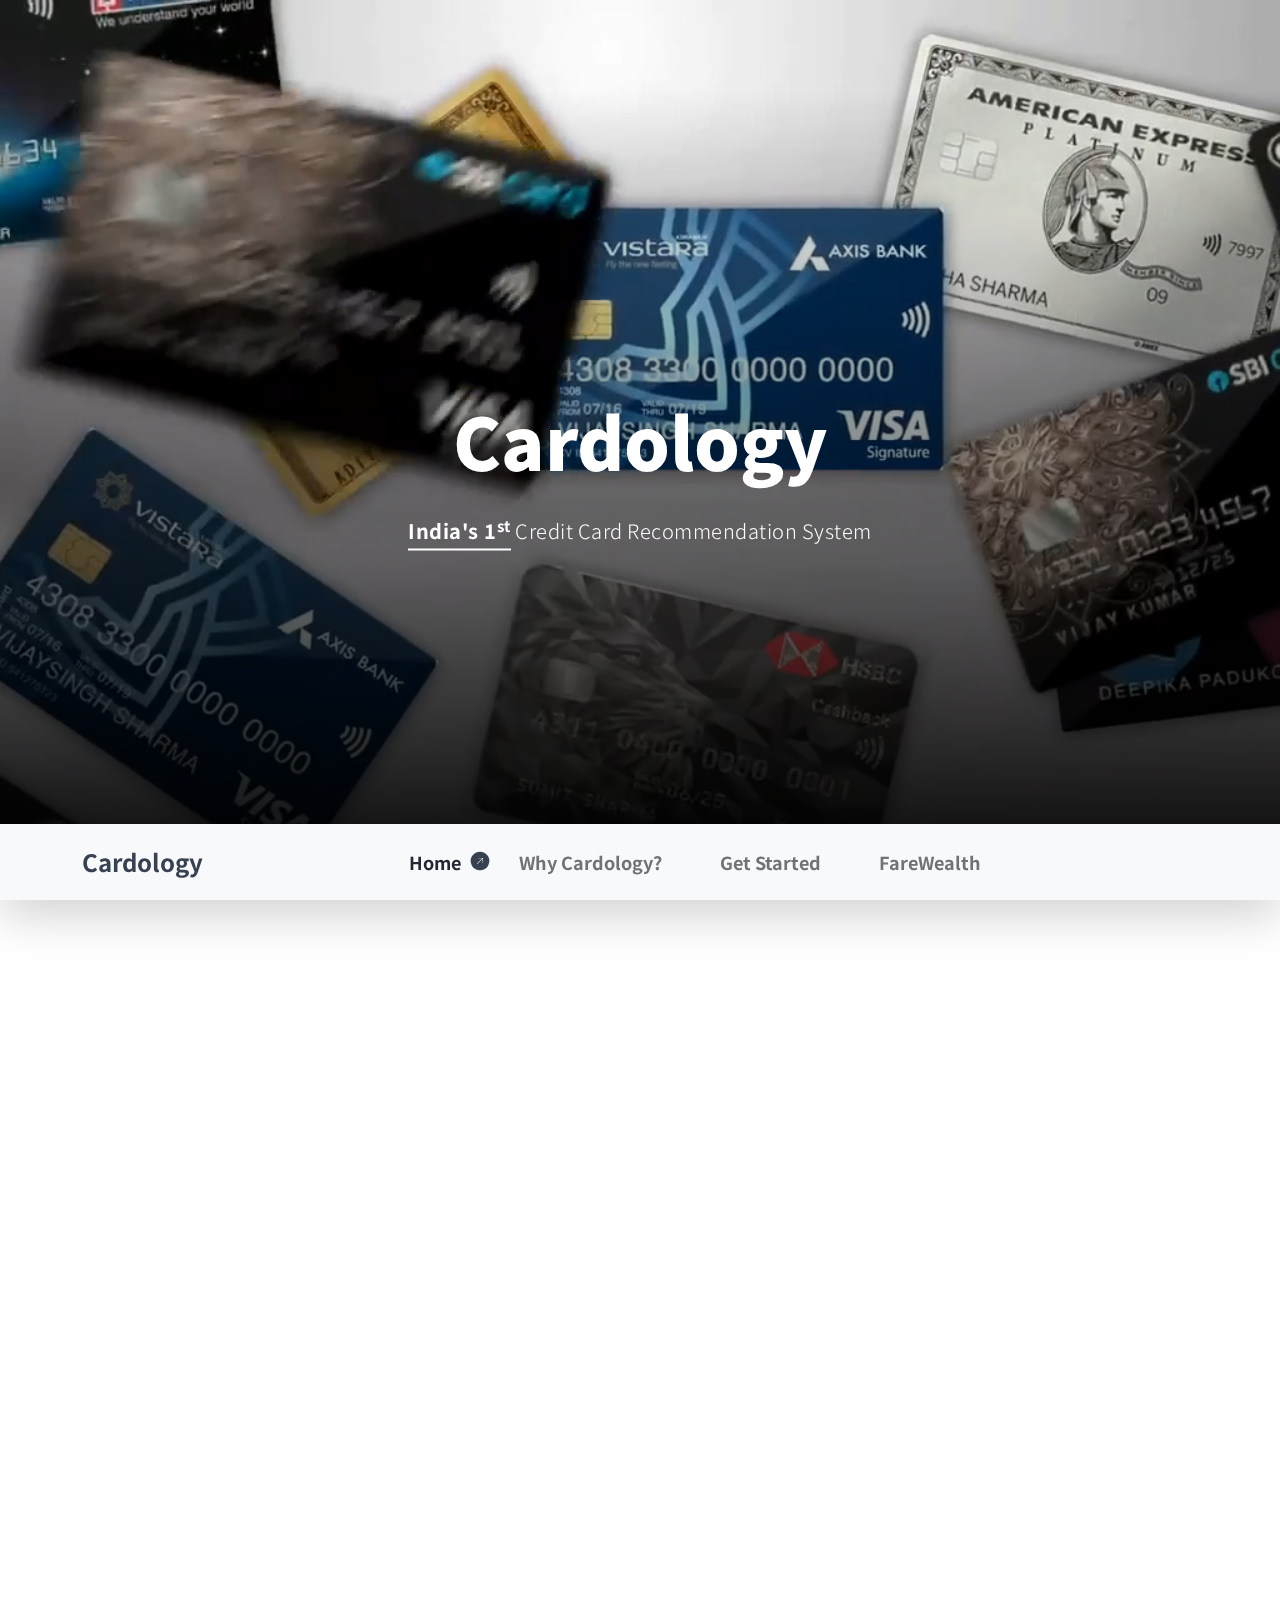
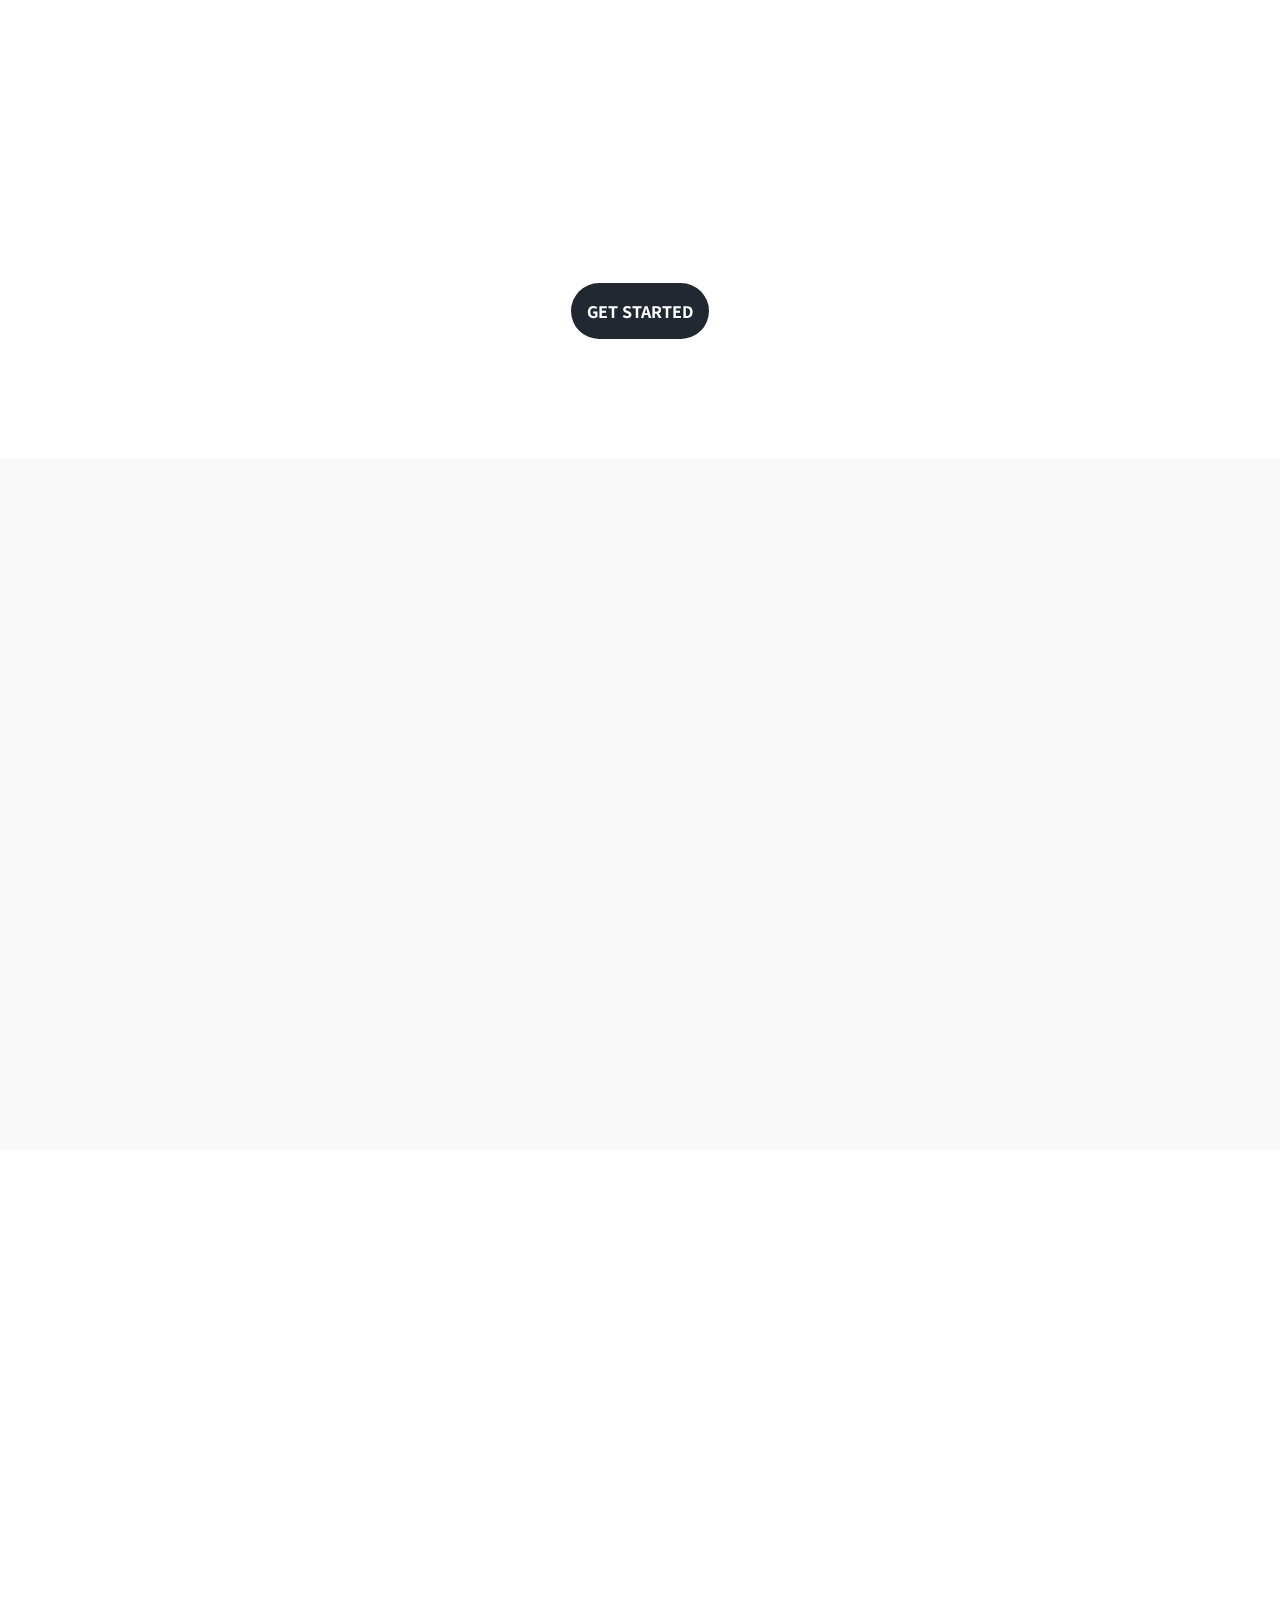
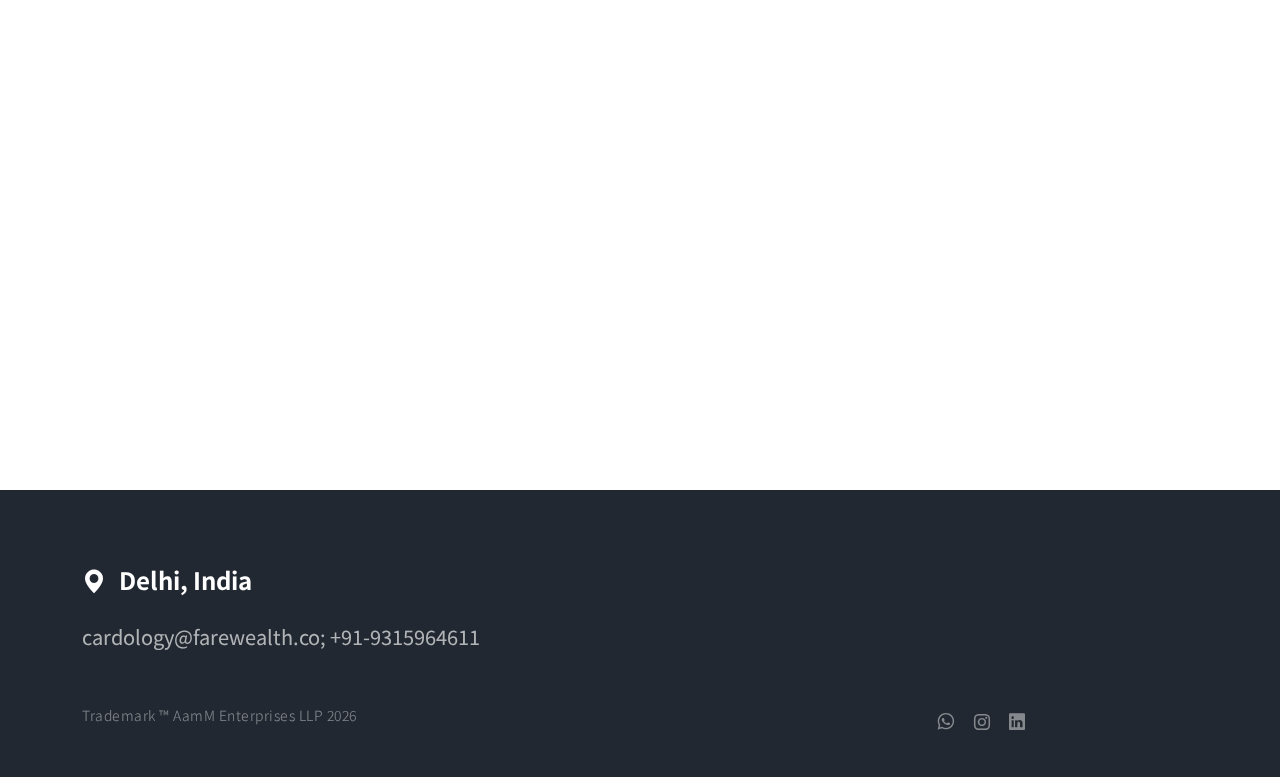
==== commit fe47825f: "Update cardology.html" ====
--- a/cardology.html
+++ b/cardology.html
@@ -227,7 +227,7 @@
                             <option value="" disabled selected>Select</option>
                             <option value="0">NA</option>
                             <option value="649999">Less than 6.5 Lakhs</option>
-                            <option value="1200000">7 to 11 Lakhs</option>
+                            <option value="1200000">6.5 to 11 Lakhs</option>
                             <option value="1800000">12 to 17 Lakhs</option>
                             <option value="2400000">18 to 23 Lakhs</option>
                             <option value="3000000">24 to 29 Lakhs</option>
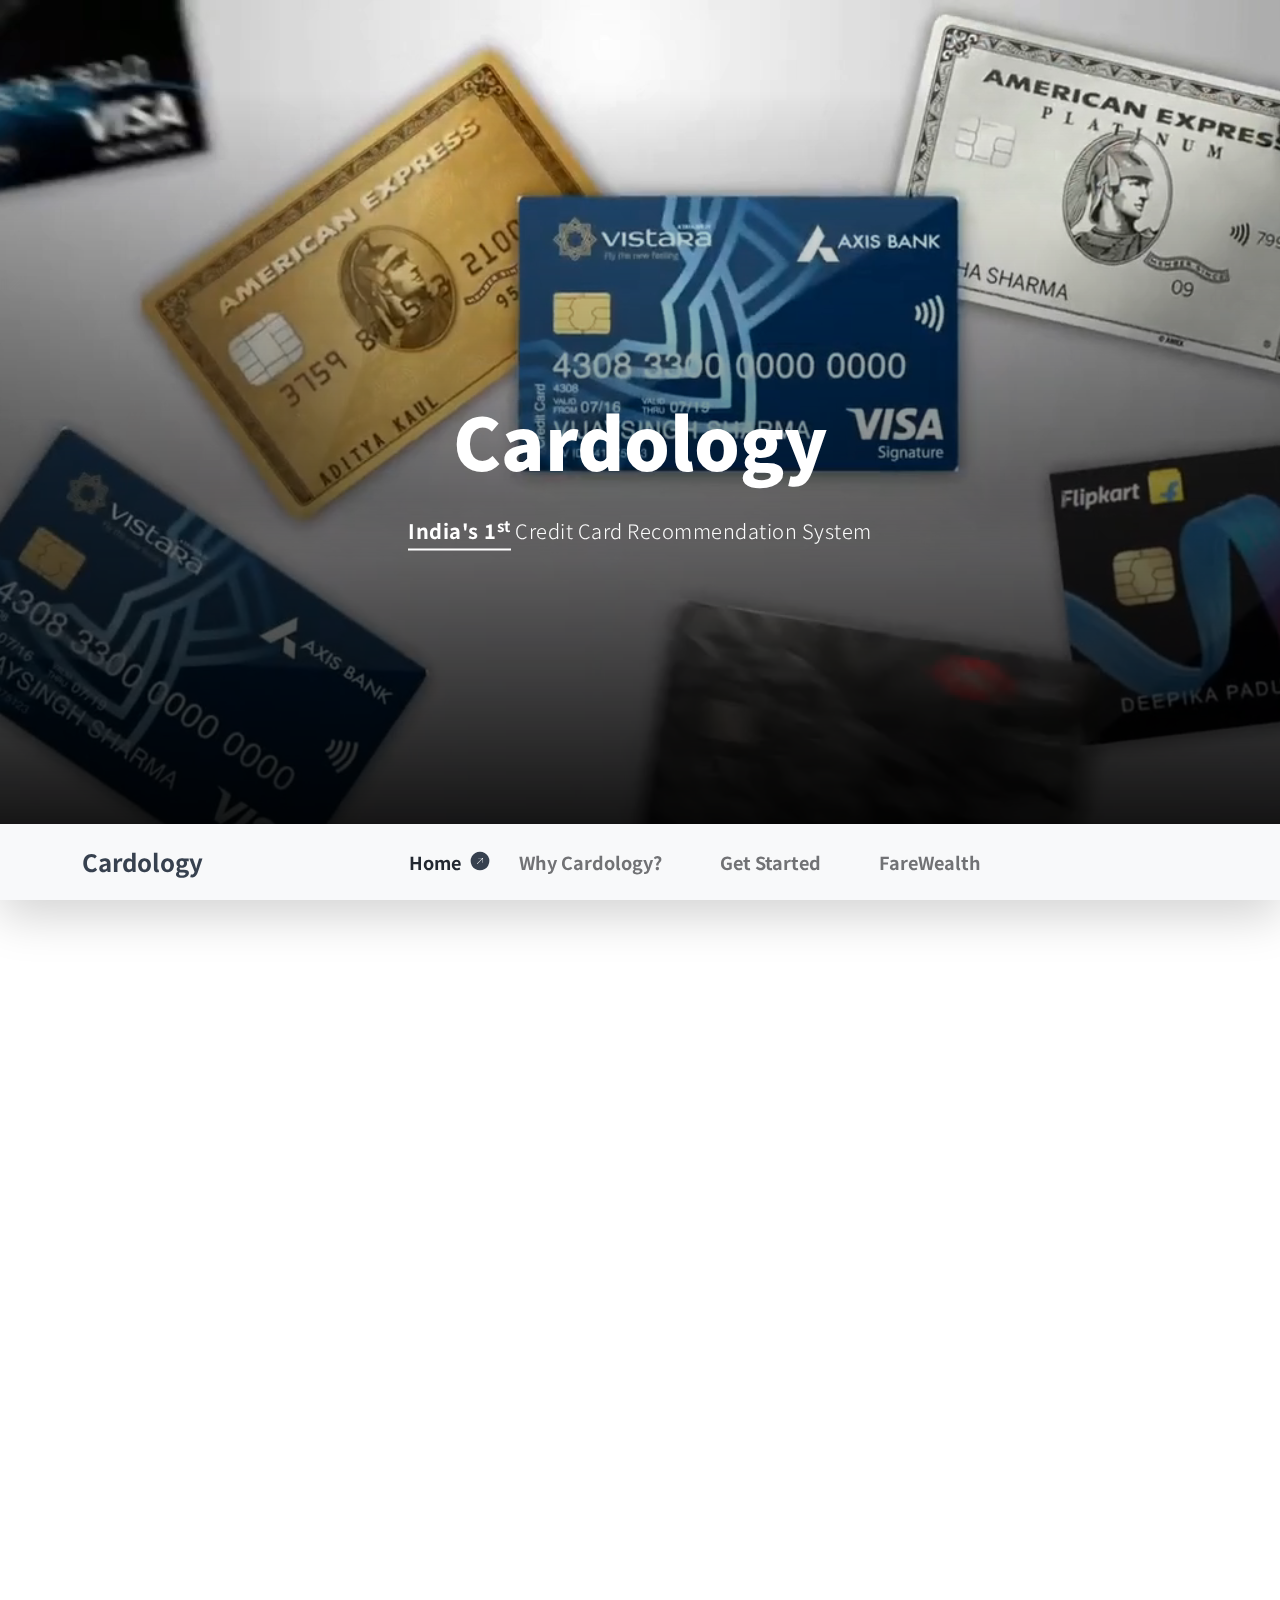
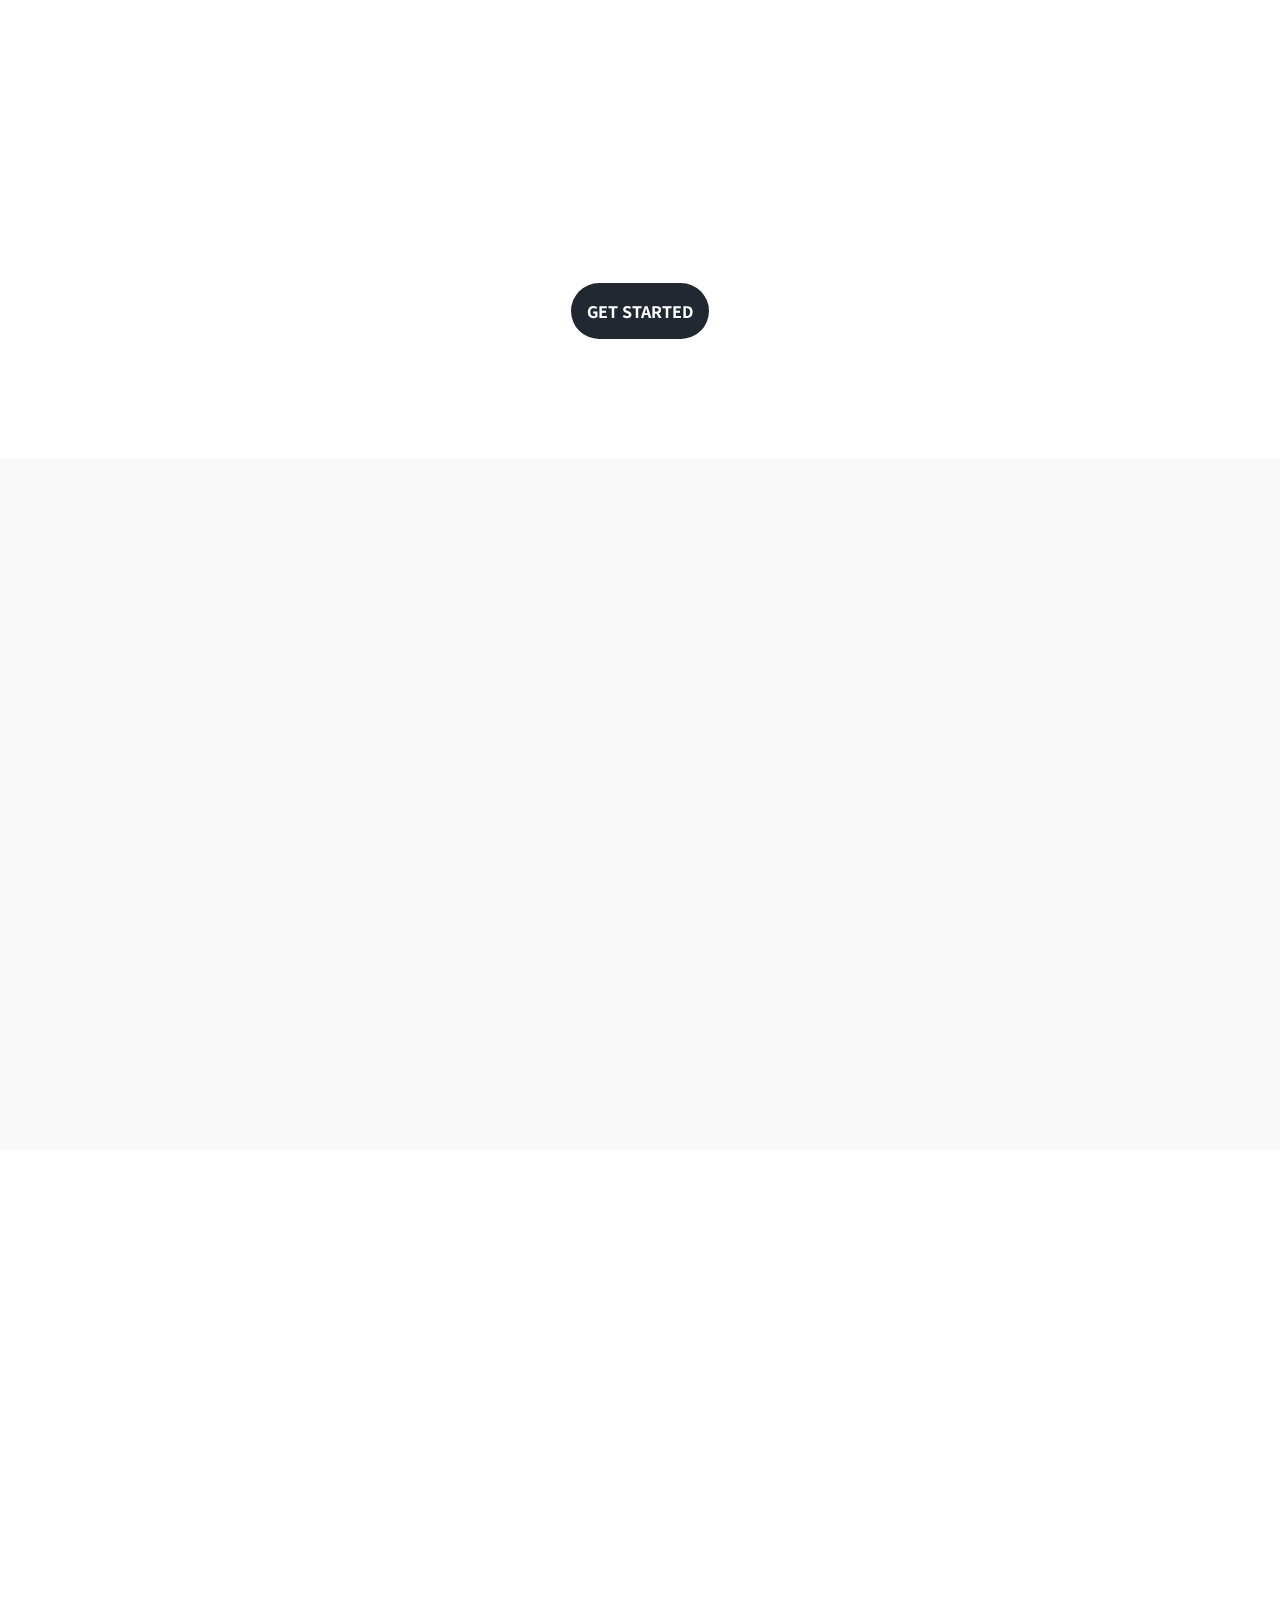
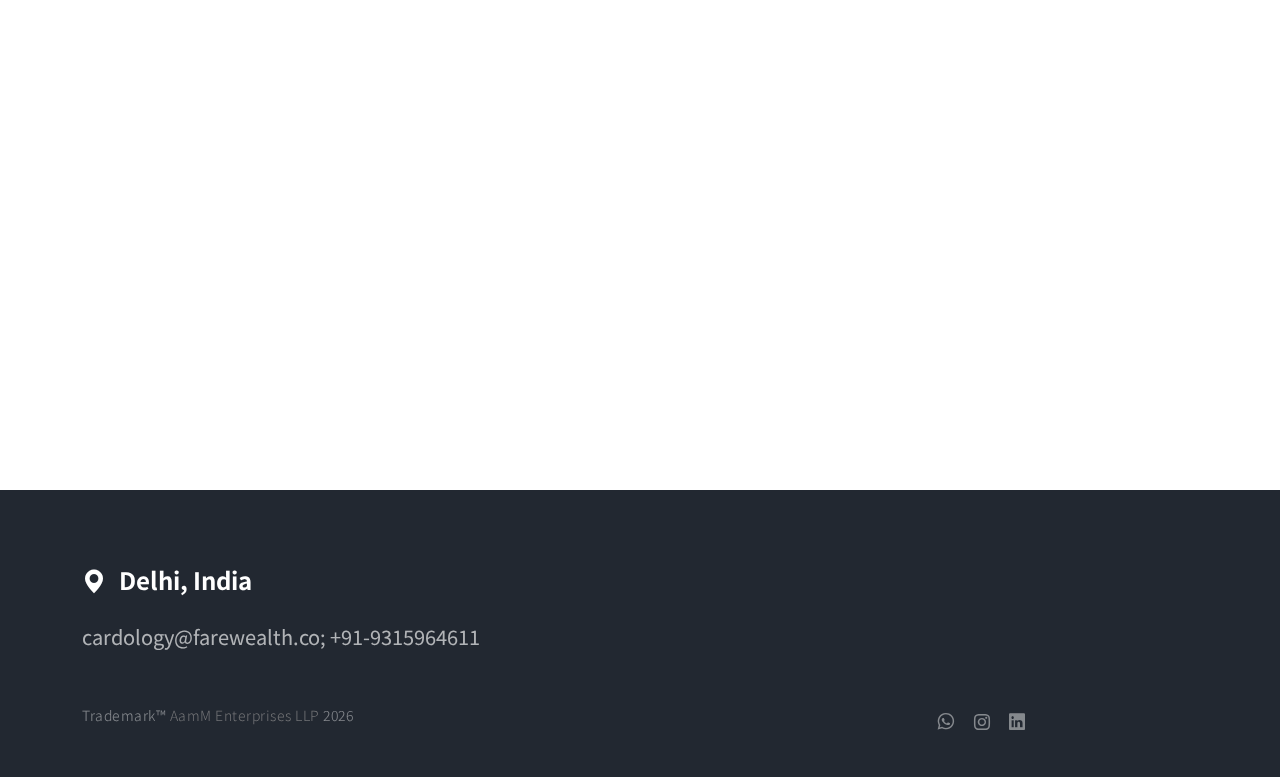
==== commit c4258964: "Update cardology.html" ====
--- a/cardology.html
+++ b/cardology.html
@@ -405,7 +405,7 @@
                     </div>
 
                     <div class="col-6">
-                        <p class="copyright-text mb-0">Trademark ™ AamM Enterprises LLP <script>document.write(new Date().getFullYear());</script>
+                        <p class="copyright-text mb-0">Trademark™ <a target="blank" href="https://aamm.co.in/">AamM Enterprises LLP</a> <script>document.write(new Date().getFullYear());</script>
 
                       <!--  <br><br>Design: <a href="https://templatemo.com/page/1" target="_parent">TemplateMo</a></p>-->
 
